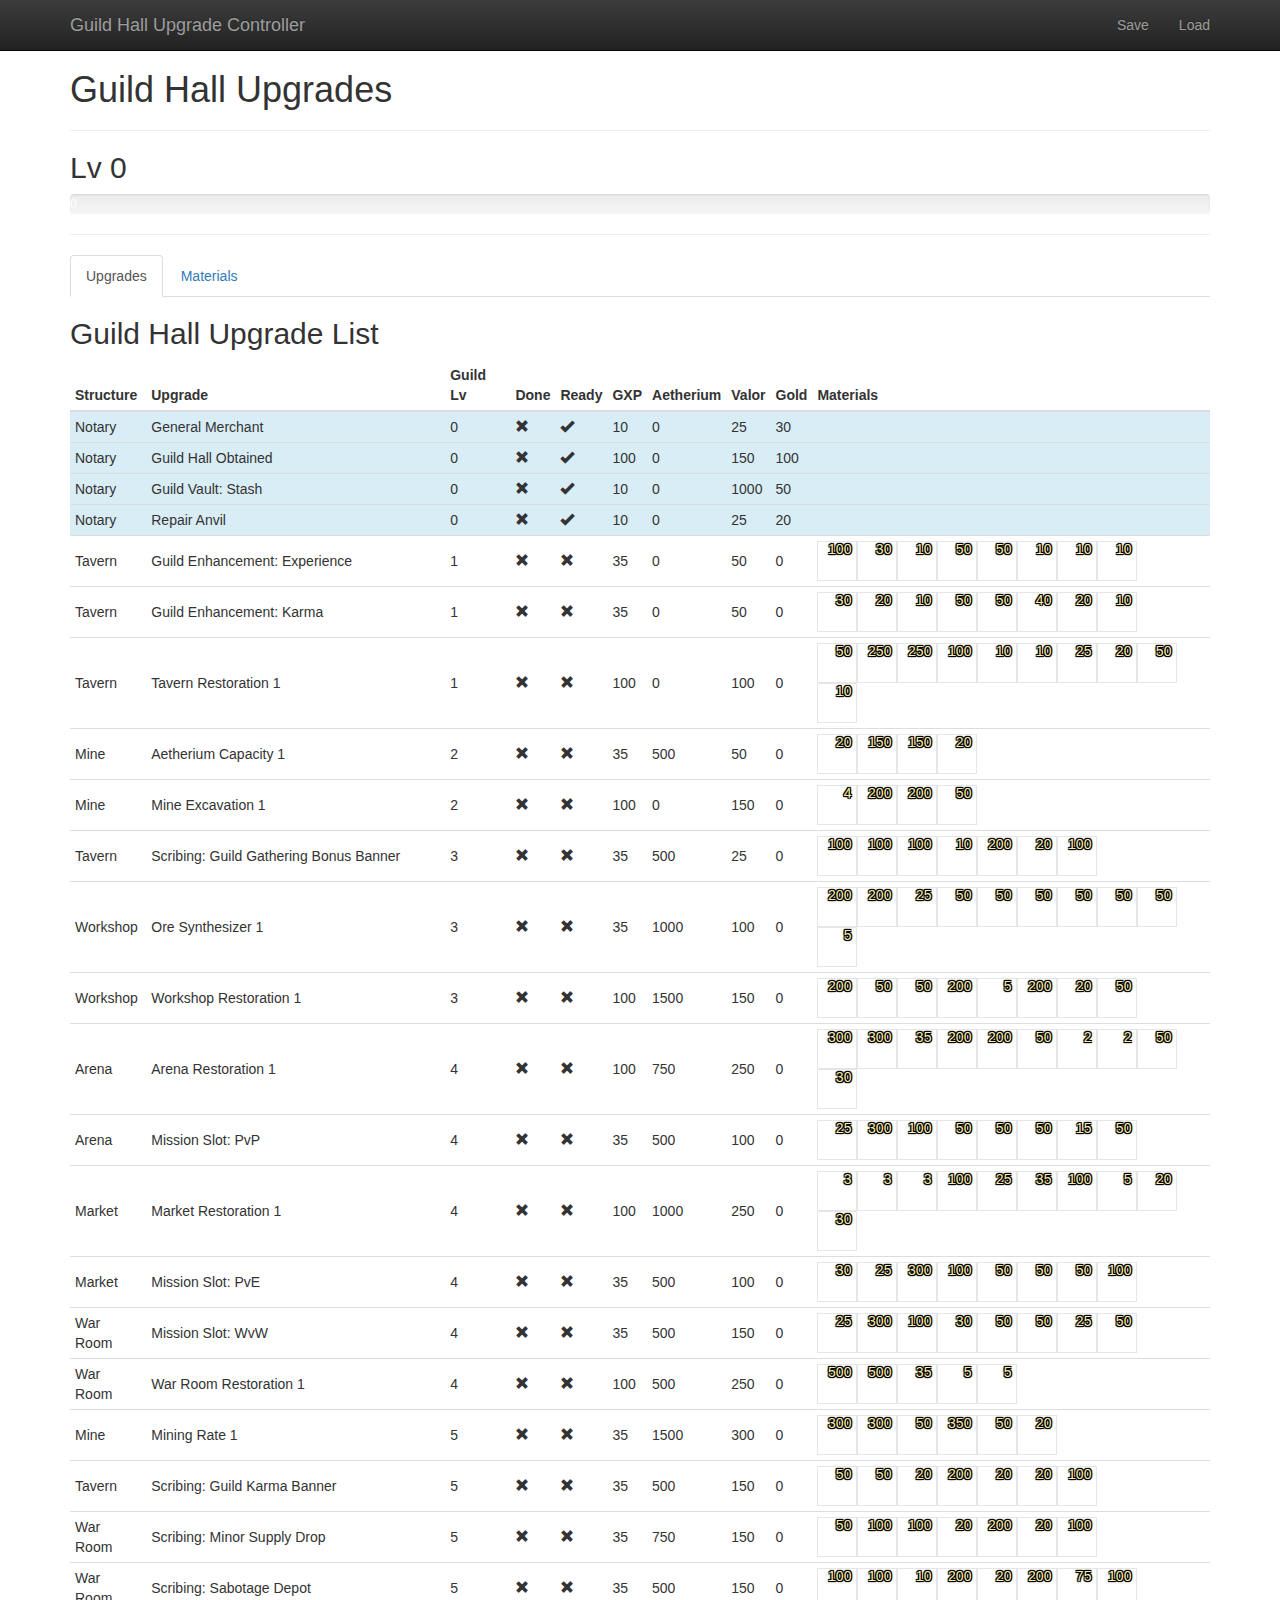
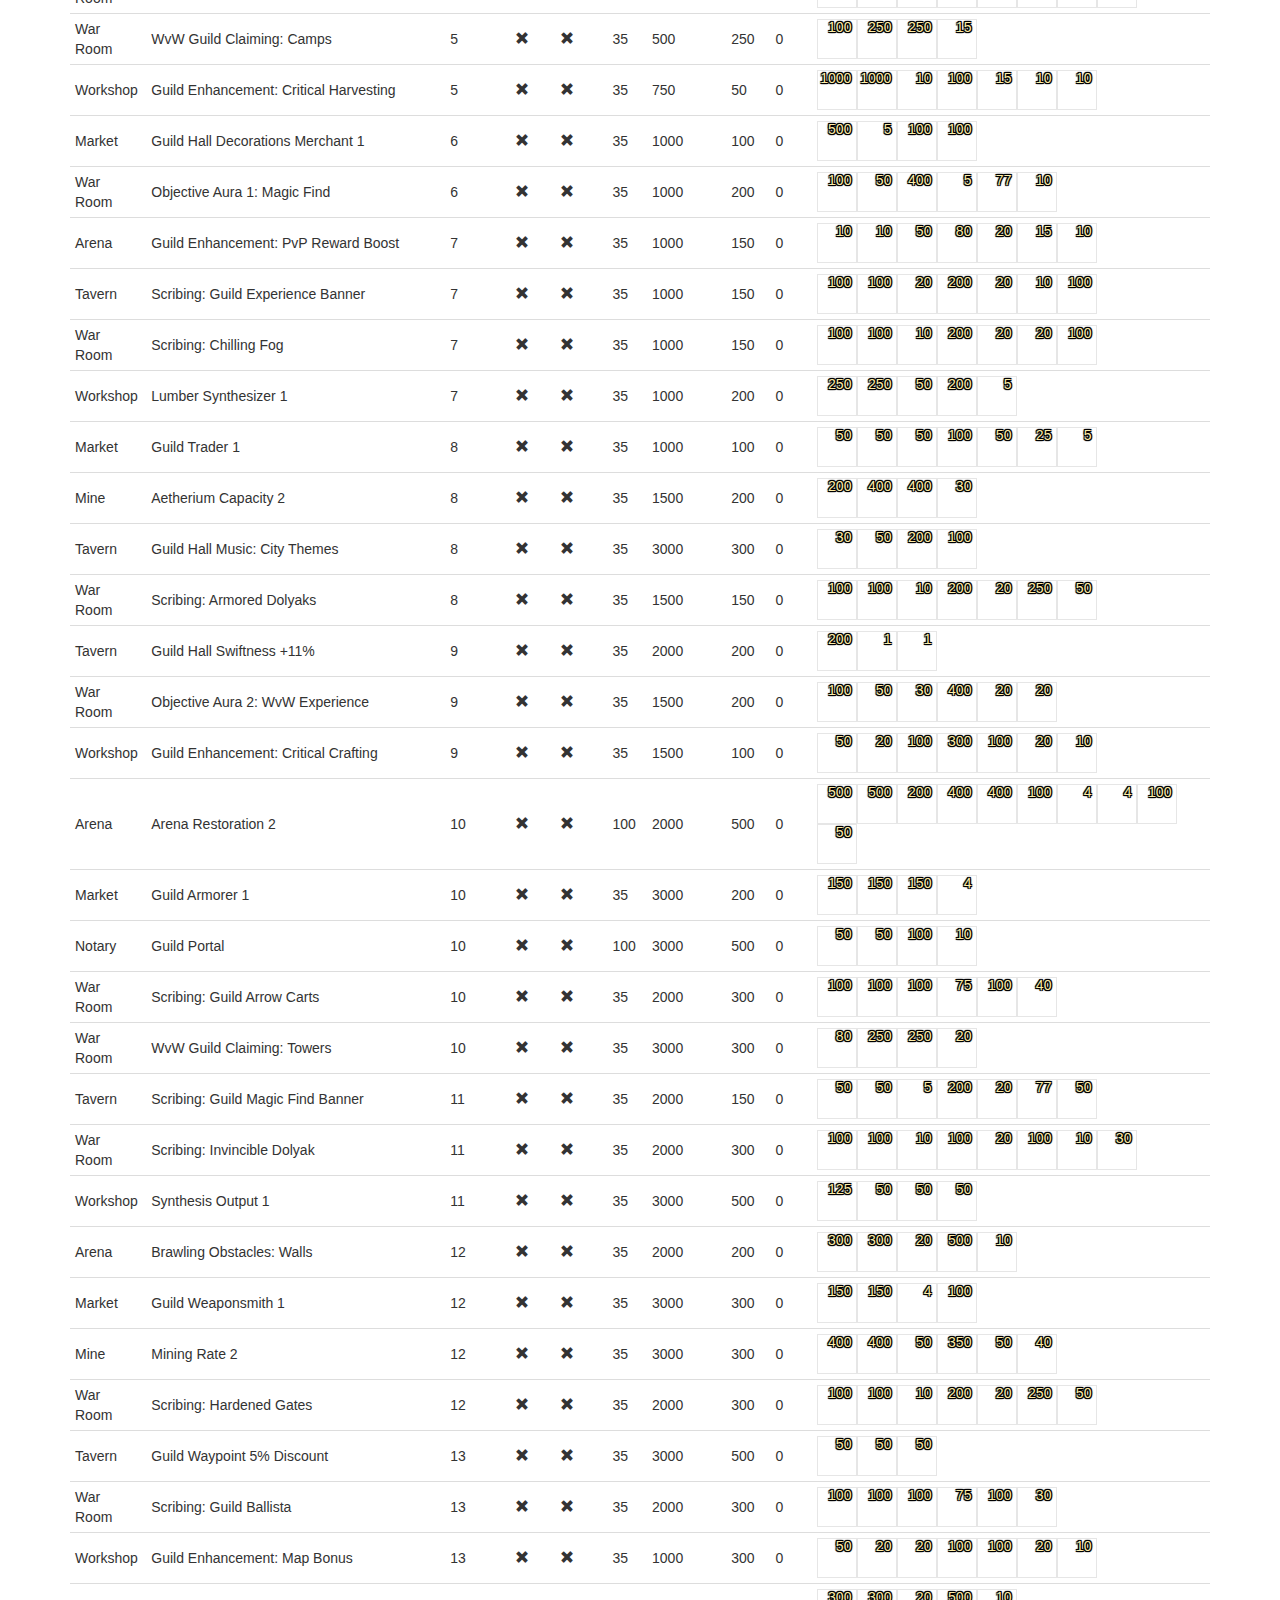
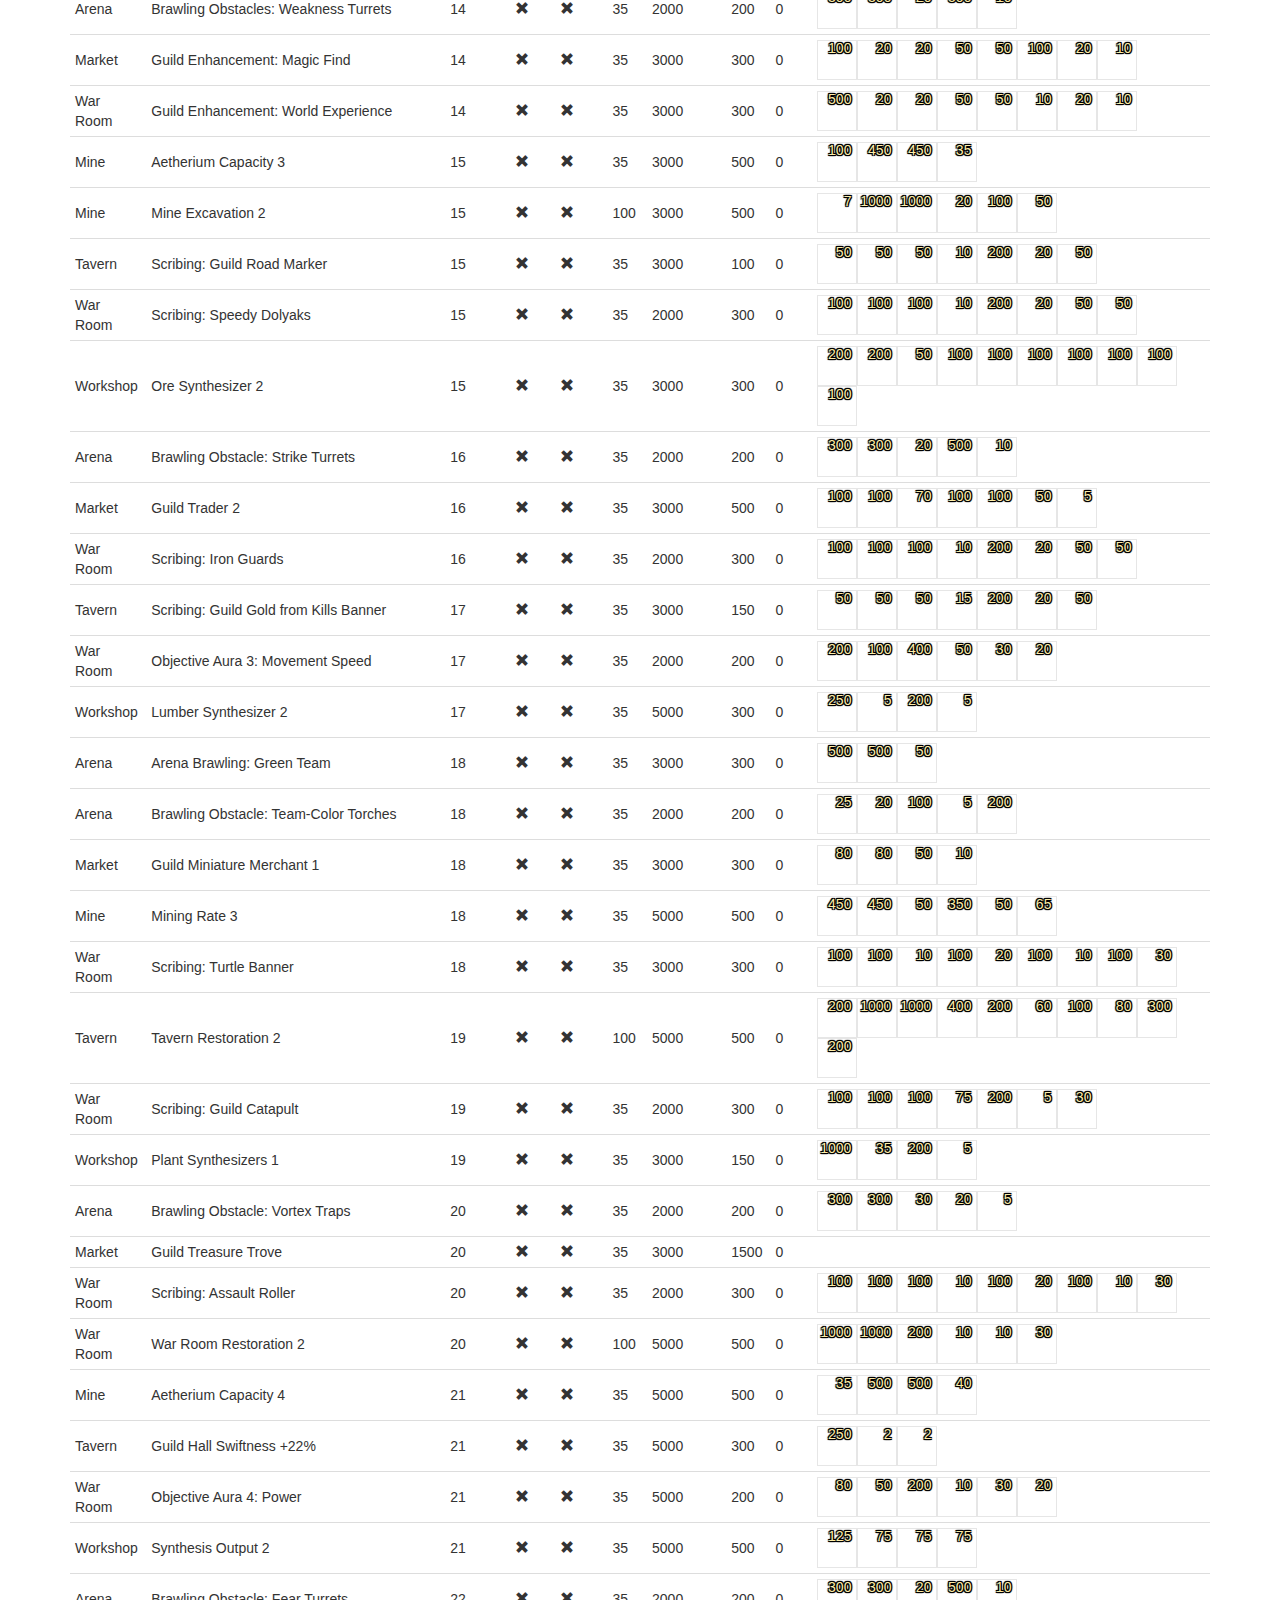
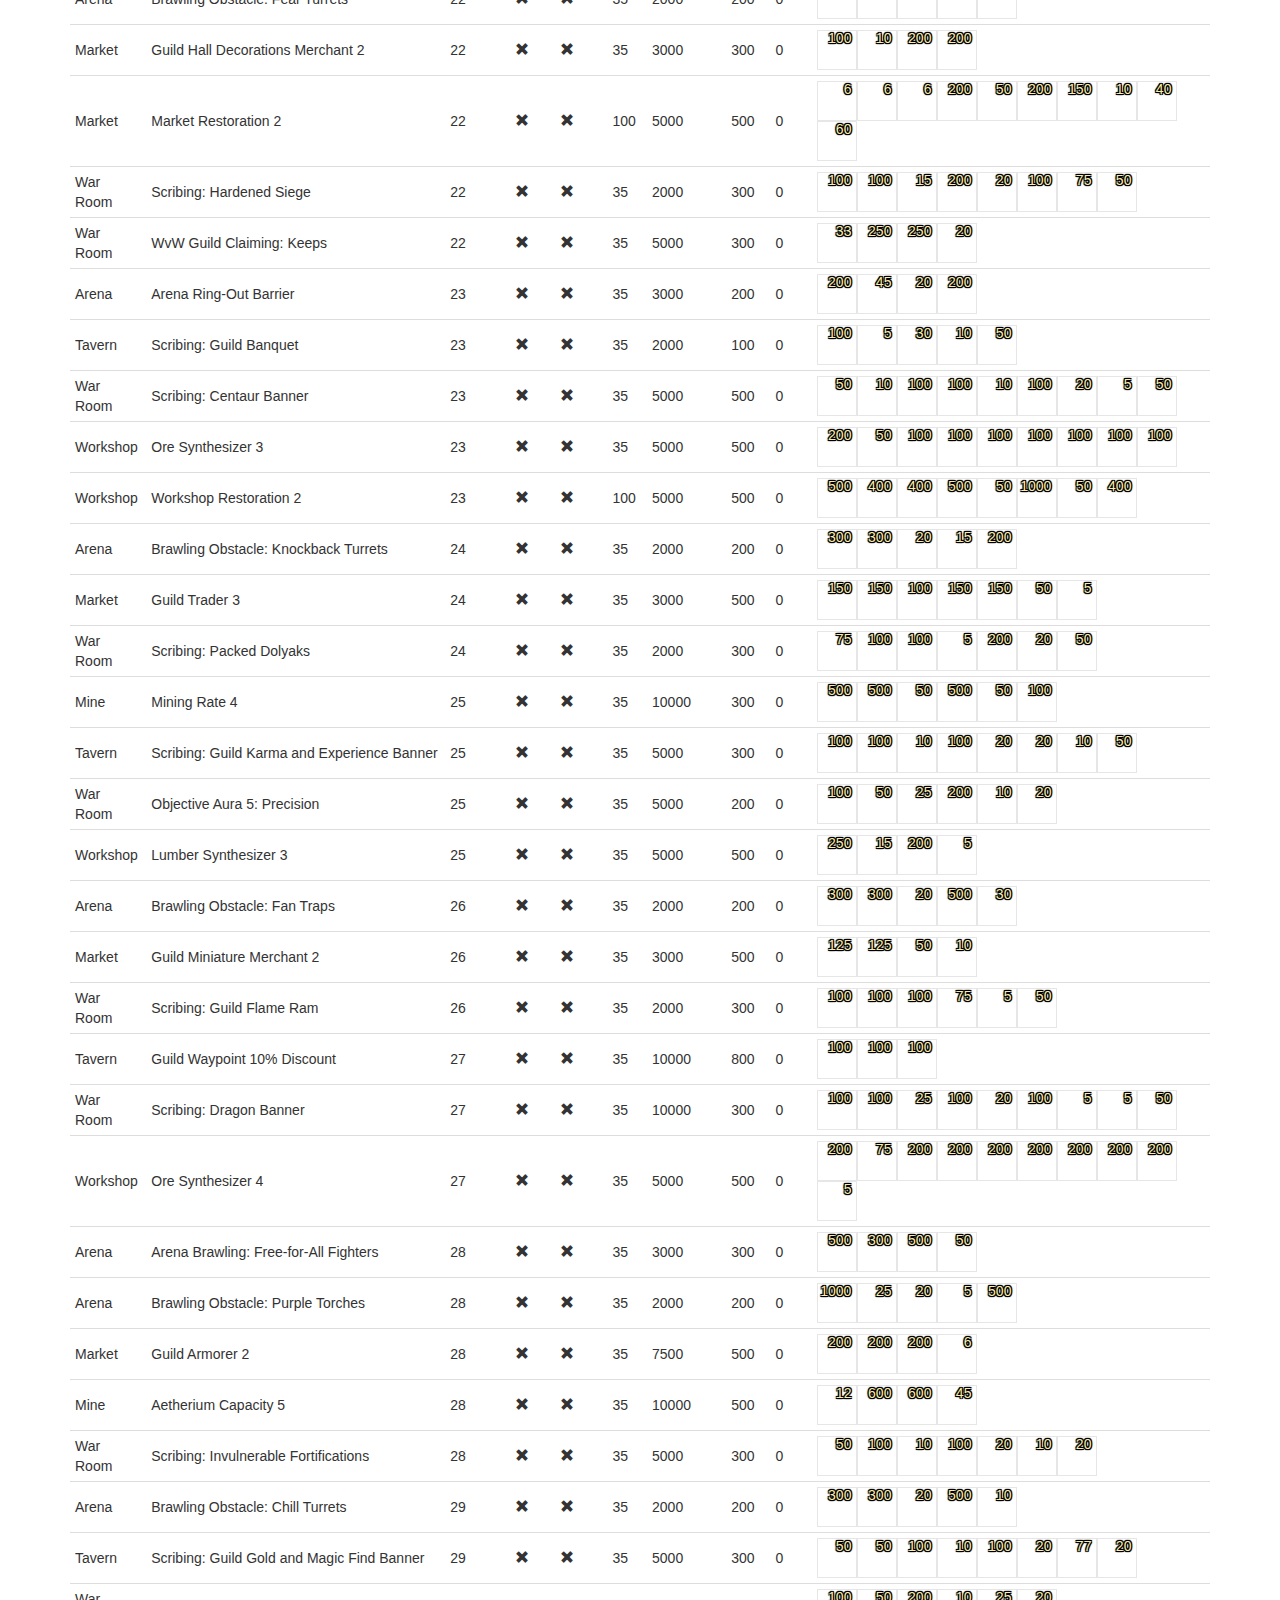
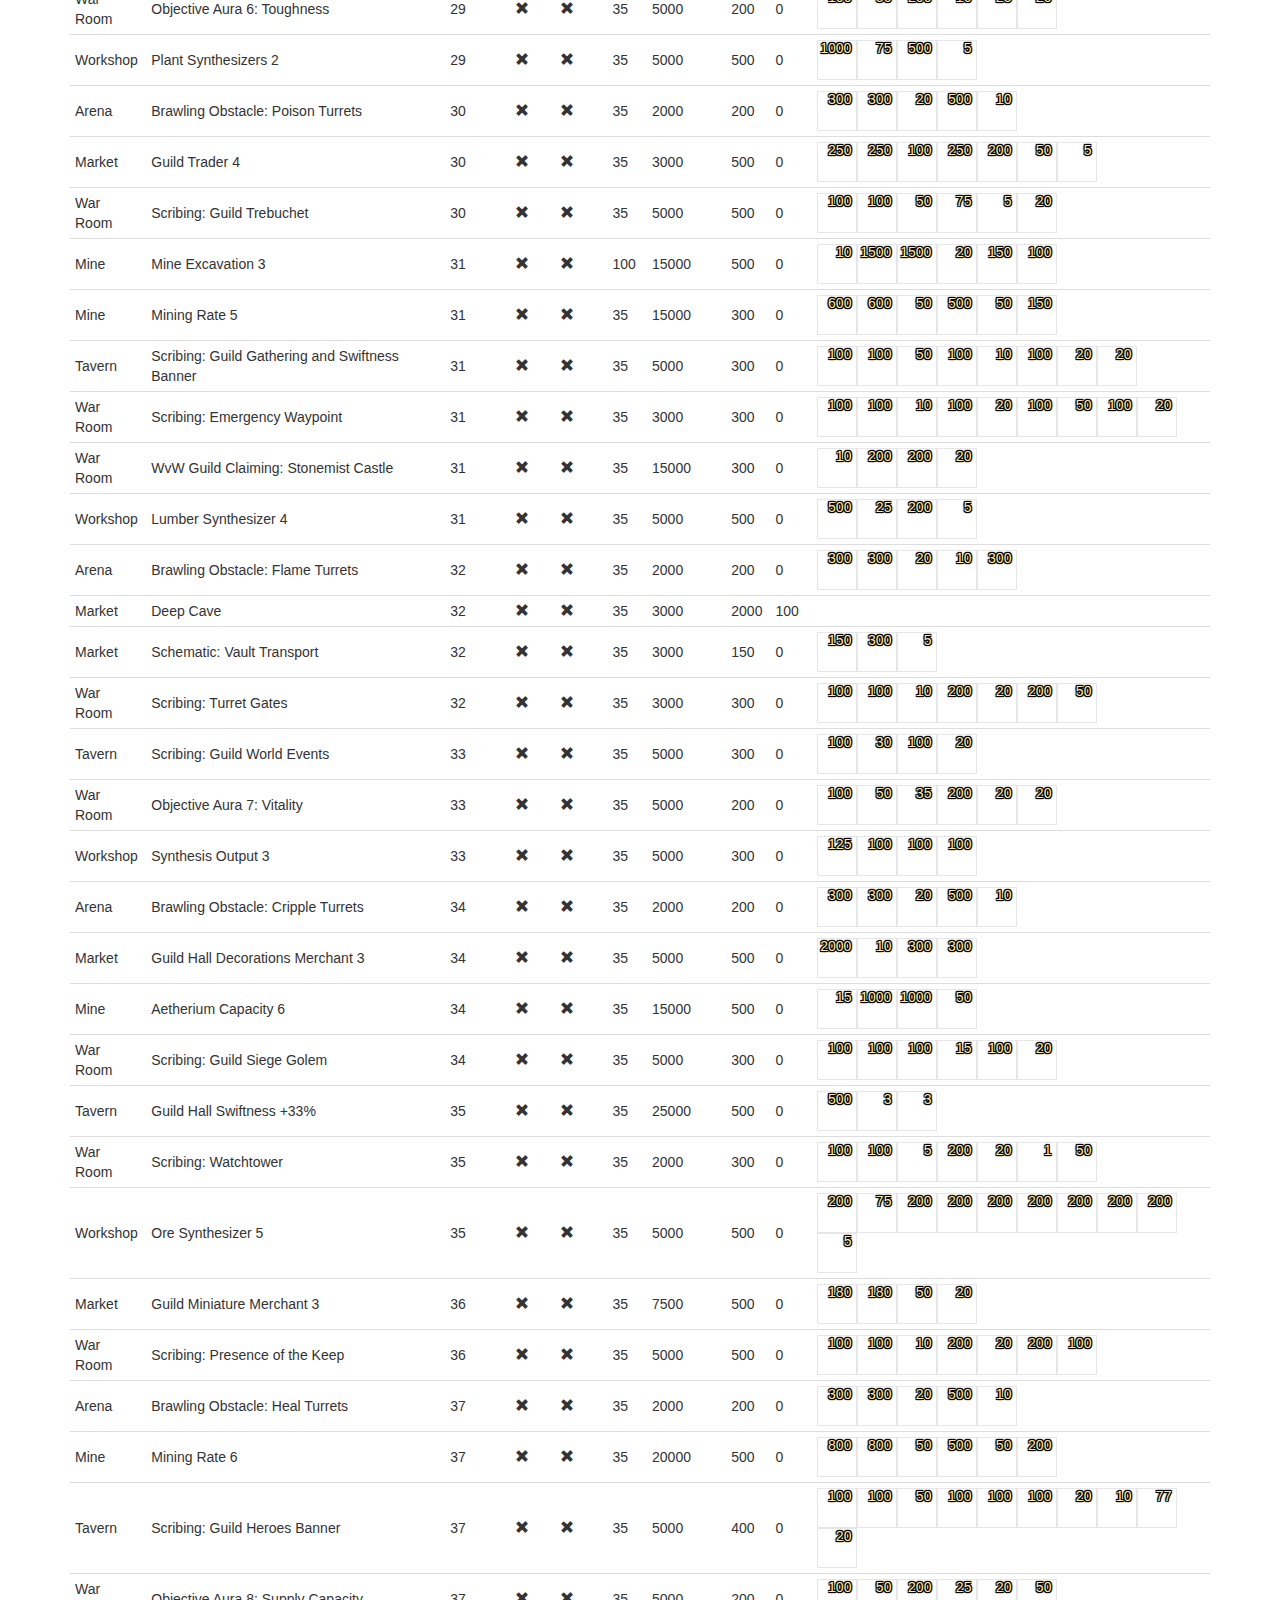
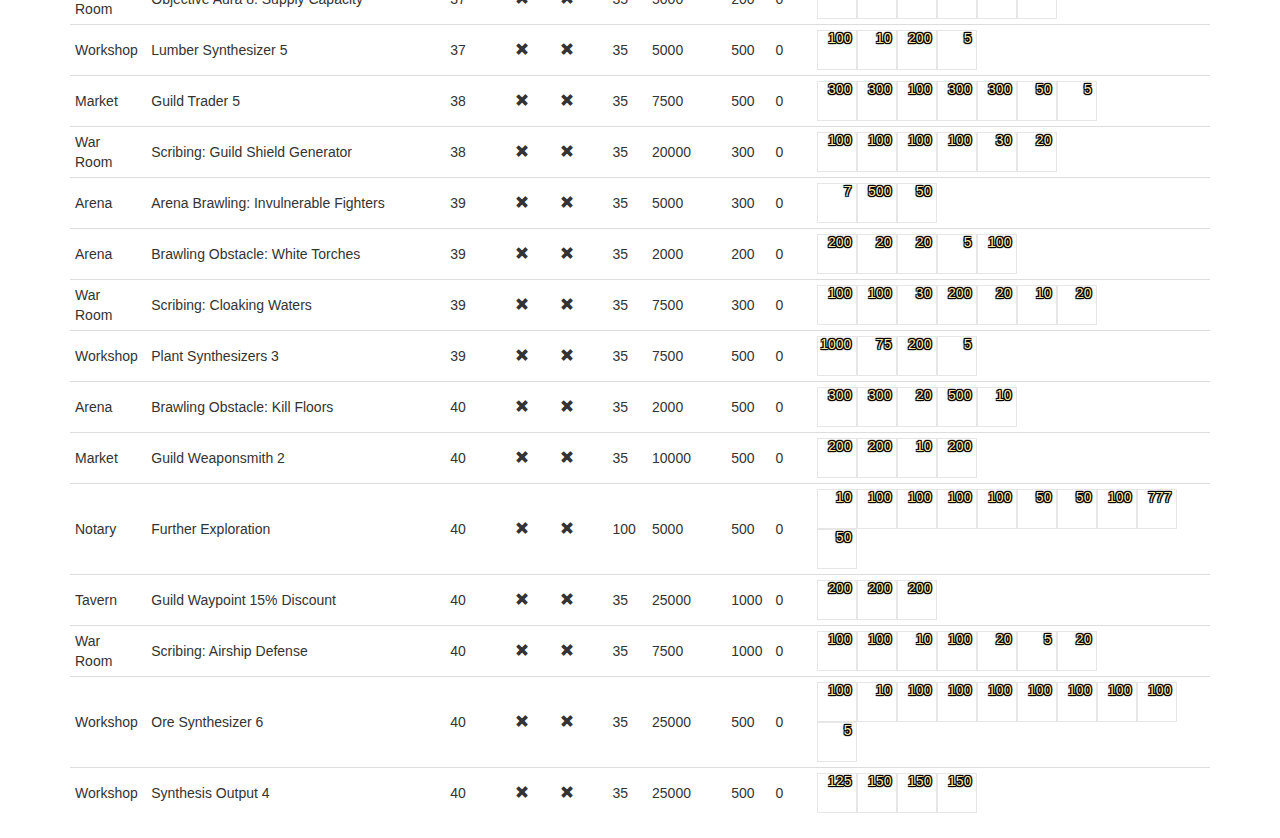
==== index.html @ c7a1a570 "Initial Commit" ====
﻿<!DOCTYPE html>
<html>
<head>
<meta http-equiv="Content-Type" content="text/html; charset=utf-8"/>
    <title>測試</title>

	<meta charset="utf-8" />
    <meta http-equiv="X-UA-Compatible" content="IE=edge">
    <meta name="viewport" content="width=device-width, initial-scale=1">

    <link rel="stylesheet" href="Content/bootstrap.css" />
    <link rel="stylesheet" href="Content/bootstrap-theme.css" />
    <link rel="stylesheet" href="Content/index.css" />

    <script src="Scripts/jquery-1.9.1.js"></script>
    <script src="Scripts/bootstrap.js"></script>
    <script src="Scripts/taffy-min.js"></script>
    <script src="Scripts/guild_db.js"></script>
    <script src="Scripts/index.js"></script>
</head>
<body>
    <nav class="navbar navbar-inverse navbar-fixed-top">
        <div class="container">
            <div class="navbar-header">
                <button type="button" class="navbar-toggle collapsed" data-toggle="collapse" data-target="#navbar" aria-expanded="false" aria-controls="navbar">
                    <span class="sr-only">Toggle navigation</span>
                    <span class="icon-bar"></span>
                    <span class="icon-bar"></span>
                    <span class="icon-bar"></span>
                </button>
                <a class="navbar-brand" href="#">Guild Hall Upgrade Controller</a>
            </div>
            <div id="navbar" class="navbar-collapse collapse">
                <ul class="nav navbar-nav navbar-right">
                    <li><a href="#" id="save_link">Save</a></li>
                    <li><a href="#" id="load_link">Load</a></li>
                </ul>
            </div>
        </div>
    </nav>

    <div class="container">

        <div>
            <h1>Guild Hall Upgrades</h1>
            <hr />
            <!-- Guild Level Bar -->
            <h2 id="guild_lv"></h2>
            <div class="progress">
                <div class="progress-bar" role="progressbar" aria-valuenow="0"
                     aria-valuemin="0" aria-valuemax="100" style="width:0%"
                     id="gxp_bar">
                </div>
            </div>
            <hr />

            <!-- tabs -->
            <ul class="nav nav-tabs">
                <li class="active"><a data-toggle="tab" href="#upgrade_list_tab">Upgrades</a></li>
                <li><a data-toggle="tab" href="#materials_tab">Materials</a></li>
            </ul>

            <div class="tab-content">
                <div id="upgrade_list_tab" class="tab-pane fade in active">
                    <!-- Guild Upgrade Filters -->
                    <!-- Guild Upgrade Table -->
                    <h2>Guild Hall Upgrade List</h2>
                    <table class="table table-hover table-condensed" id="upgrade_list">
                        <thead>
                            <tr></tr>
                        </thead>
                        <tbody></tbody>
                    </table>
                </div>
                <div id="materials_tab" class="tab-pane fade">
                    <!-- Material List -->
                    <div class="row vertical-align">
                        <div class="col-sm-4">
                            <h2>Material List</h2>
                        </div>
                        <div class="col-sm-4">
                            <button type="button" class="btn btn-primary material_option">Undone</button>
                            <button type="button" class="btn btn-default material_option">Ready</button>
                            <button type="button" class="btn btn-default material_option">Want</button>
                        </div>
                        <div class="col-sm-4">
                            <div class="input-group stylish-input-group">
                                <input type="text" class="form-control material_search" placeholder="Search">
                                <span class="input-group-addon">
                                    <span class="glyphicon glyphicon-search"></span>
                                </span>
                            </div>
                        </div>
                    </div>
                    <table class="table table-hover table-condensed" id="material_list">
                        <thead>
                            <tr></tr>
                        </thead>
                        <tbody></tbody>
                    </table>
                </div>
            </div>
        </div>

    </div>

</body>
</html>
---- Content/index.css ----
﻿body {
  padding-top: 50px;
}

.unselectable {
    -webkit-touch-callout: none;
    -webkit-user-select: none;
    -moz-user-select: none;
    -ms-user-select: none;
    user-select: none;
}

.table tbody>tr>td.vert-align{
    vertical-align: middle;
}

.img_wrapper {
    position: relative;
}

.material_img_num {
    position: absolute;
    top: -12px;
    right: 6px;
    color: #ffeeaa;
    text-shadow: -1px -1px 0 black, 1px -1px 0 black, -1px 1px 0 black, 1px 1px 0 black, 0px 0px 2px black, 0px 0px 2px black, 0px 0px 2px black, 0px 0px 2px black;
    font-size: 14px;
    cursor: default;
}

.upgrade_material_not_enough {
    opacity: 0.4;
}

.stylish-input-group .input-group-addon{
    background: white !important; 
}
.stylish-input-group .form-control{
	border-right:0; 
	box-shadow:0 0 0; 
	border-color:#ccc;
}
.stylish-input-group button{
    border:0;
    background:transparent;
}

.vertical-align {
    display: flex;
    align-items: center;
}
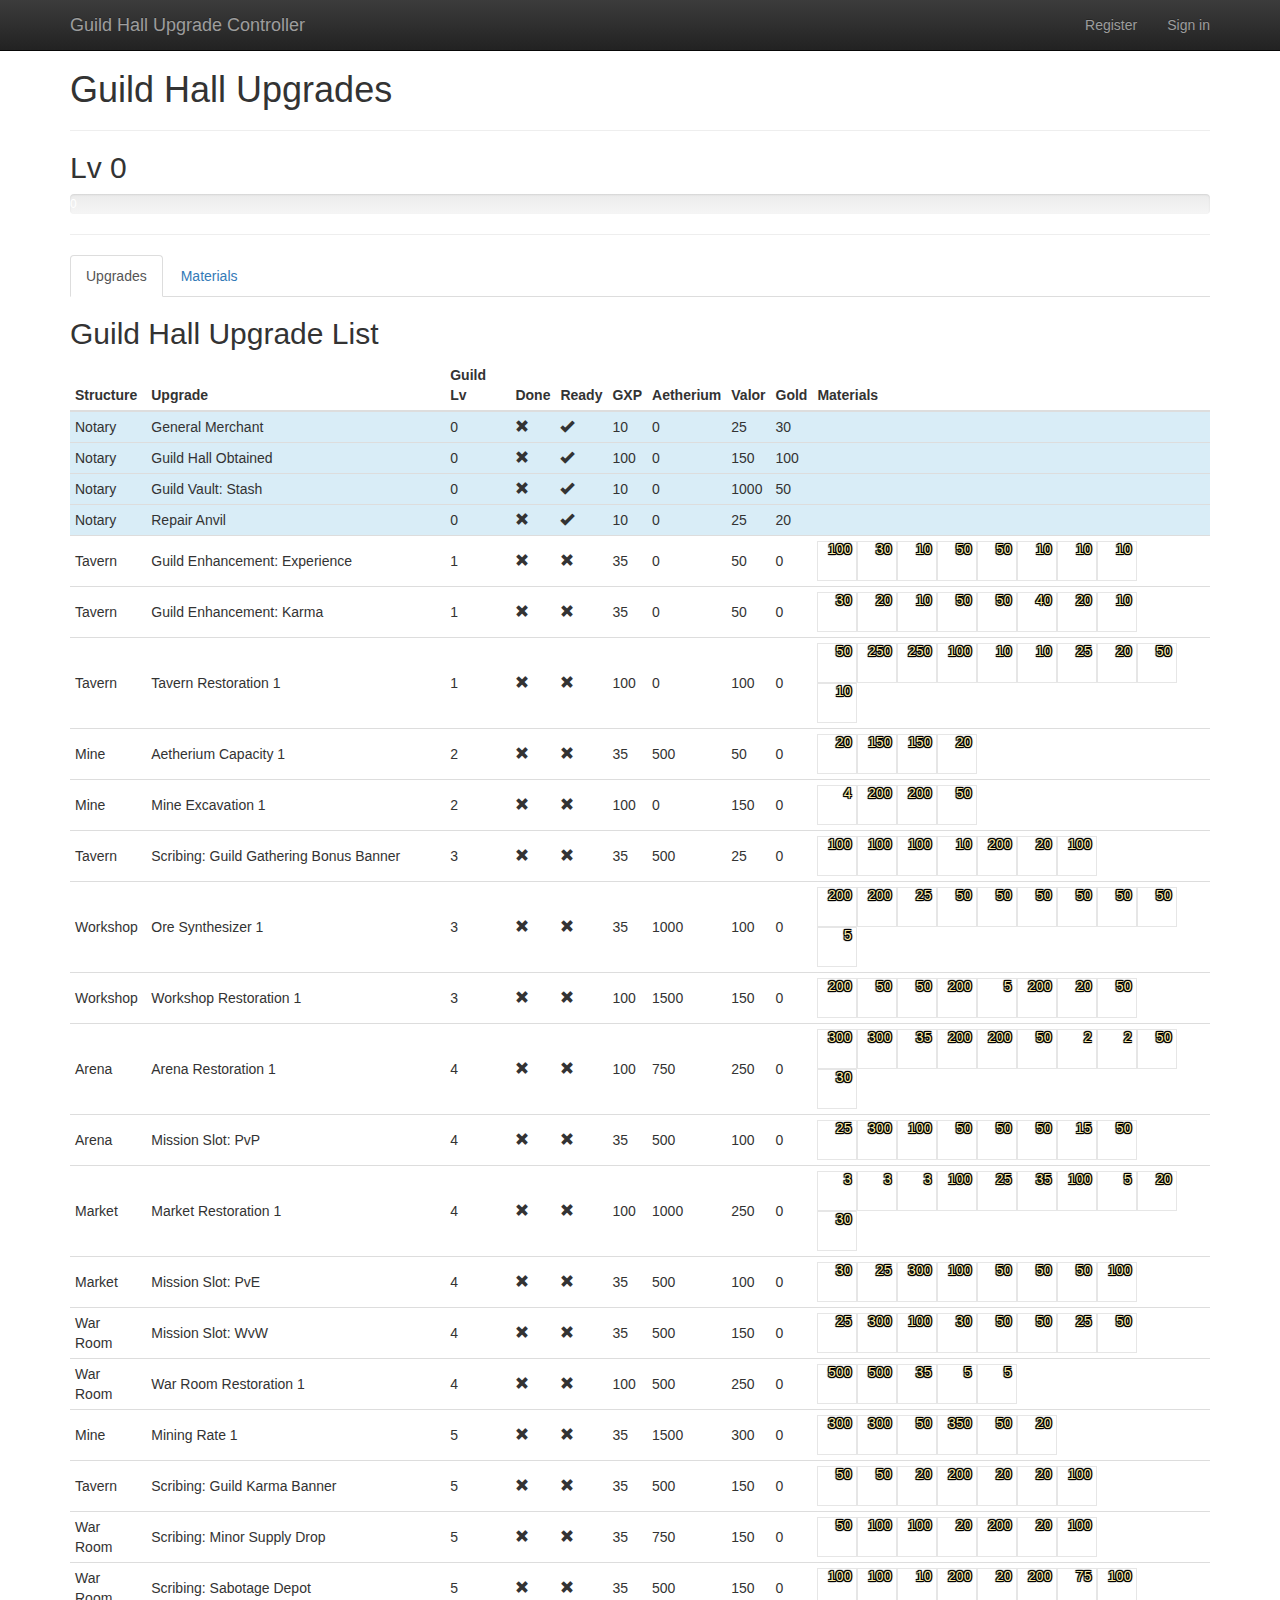
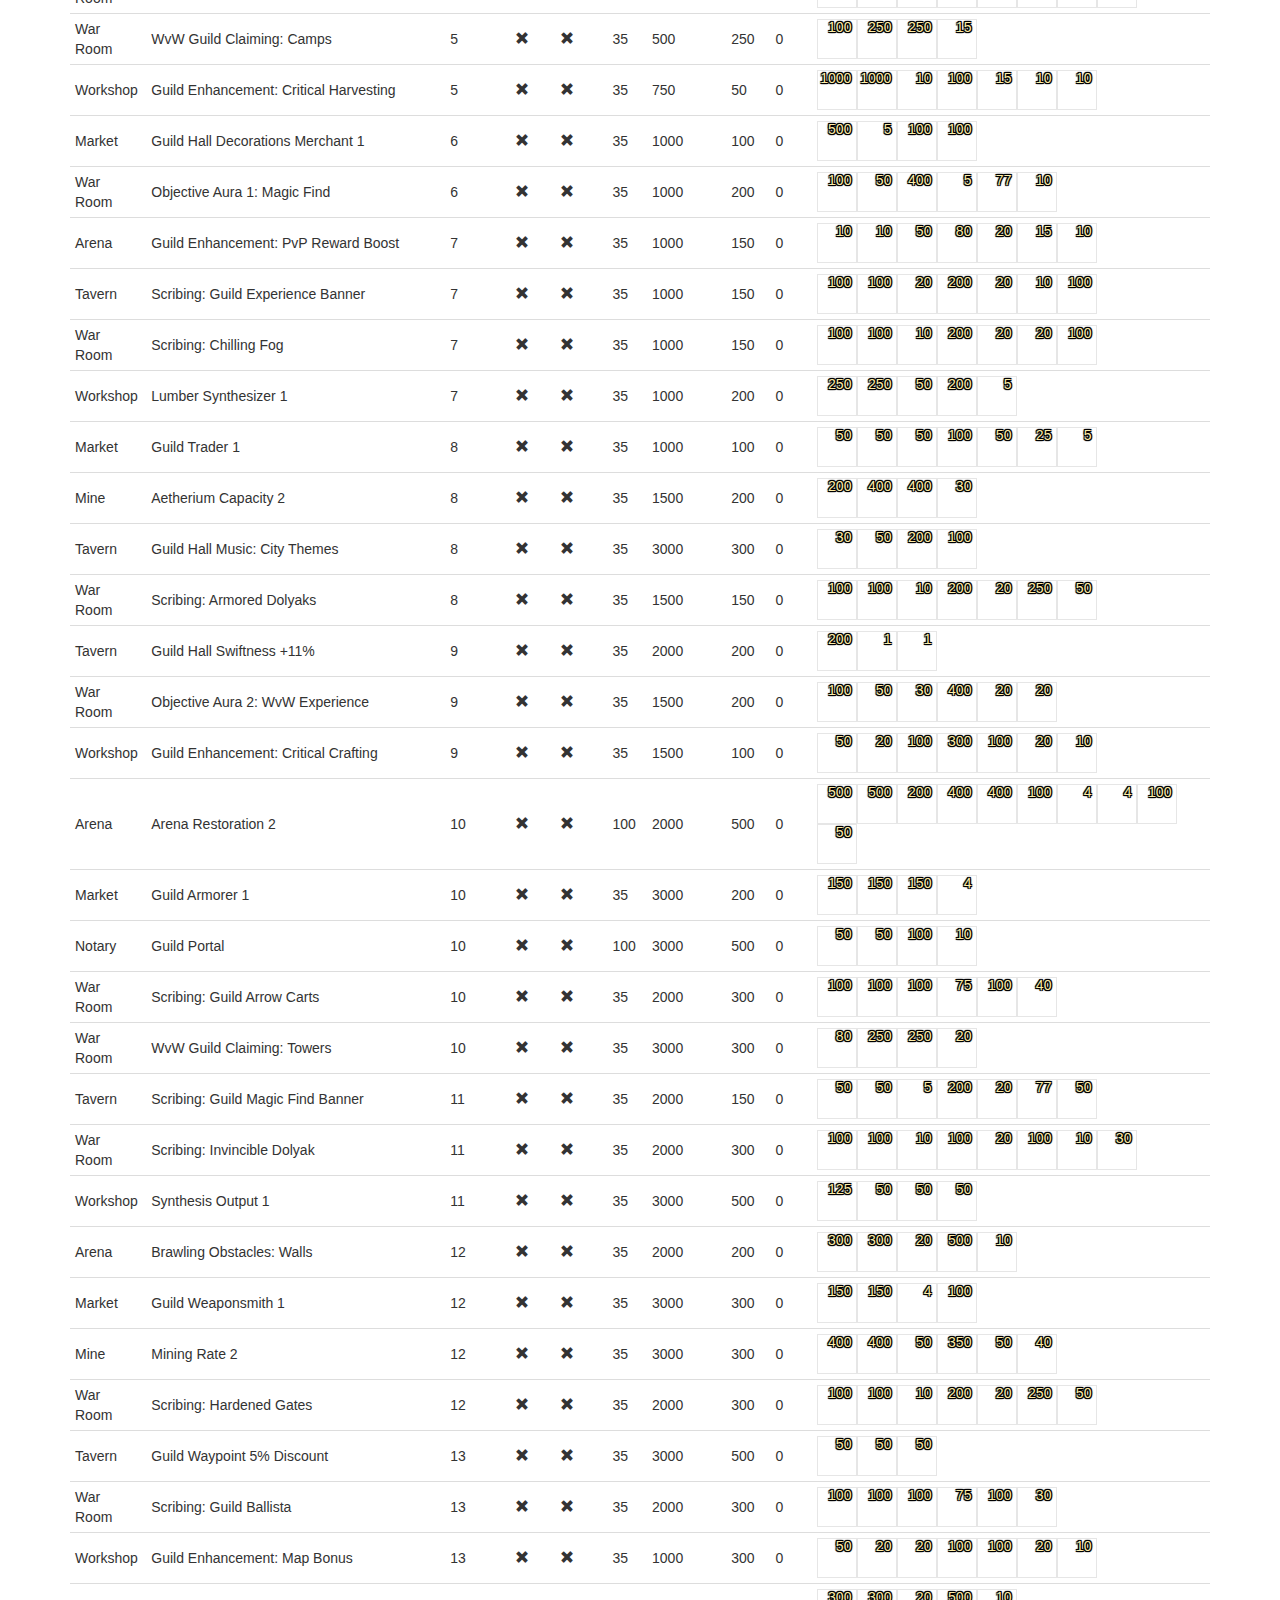
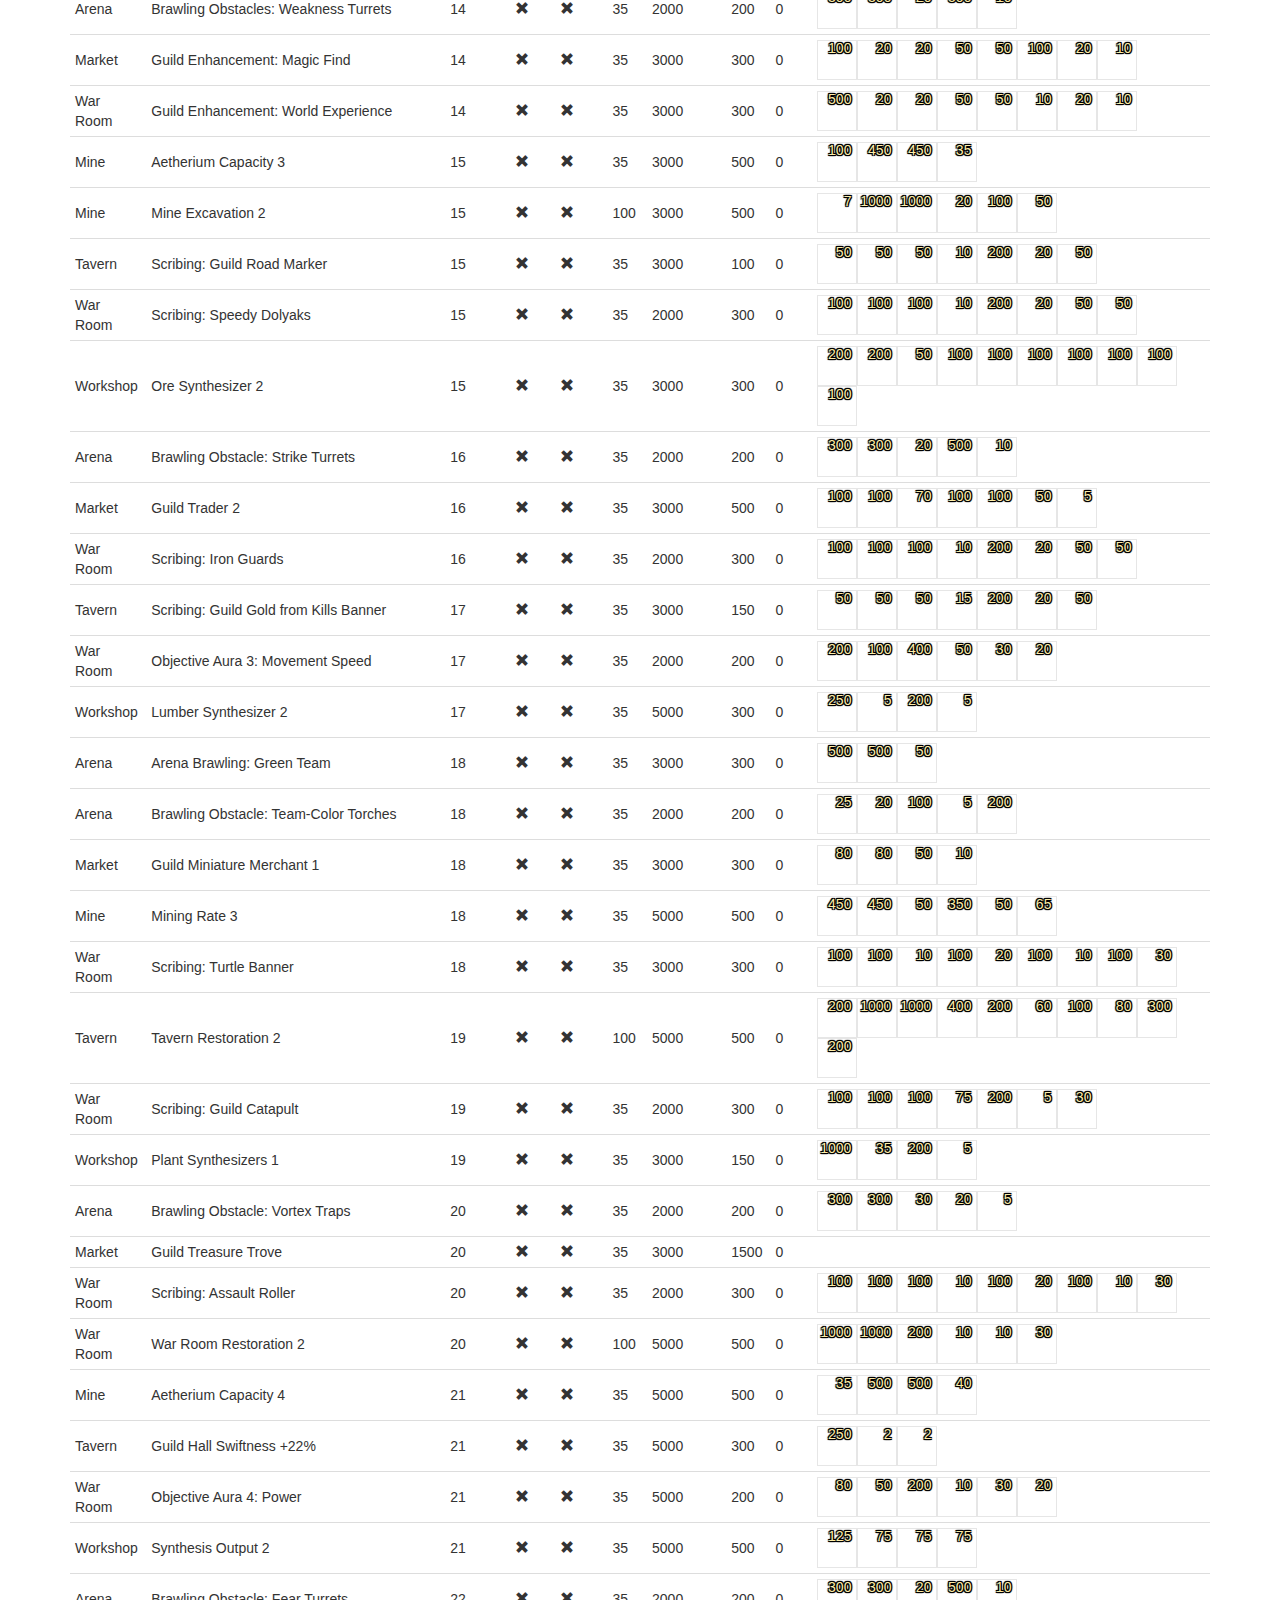
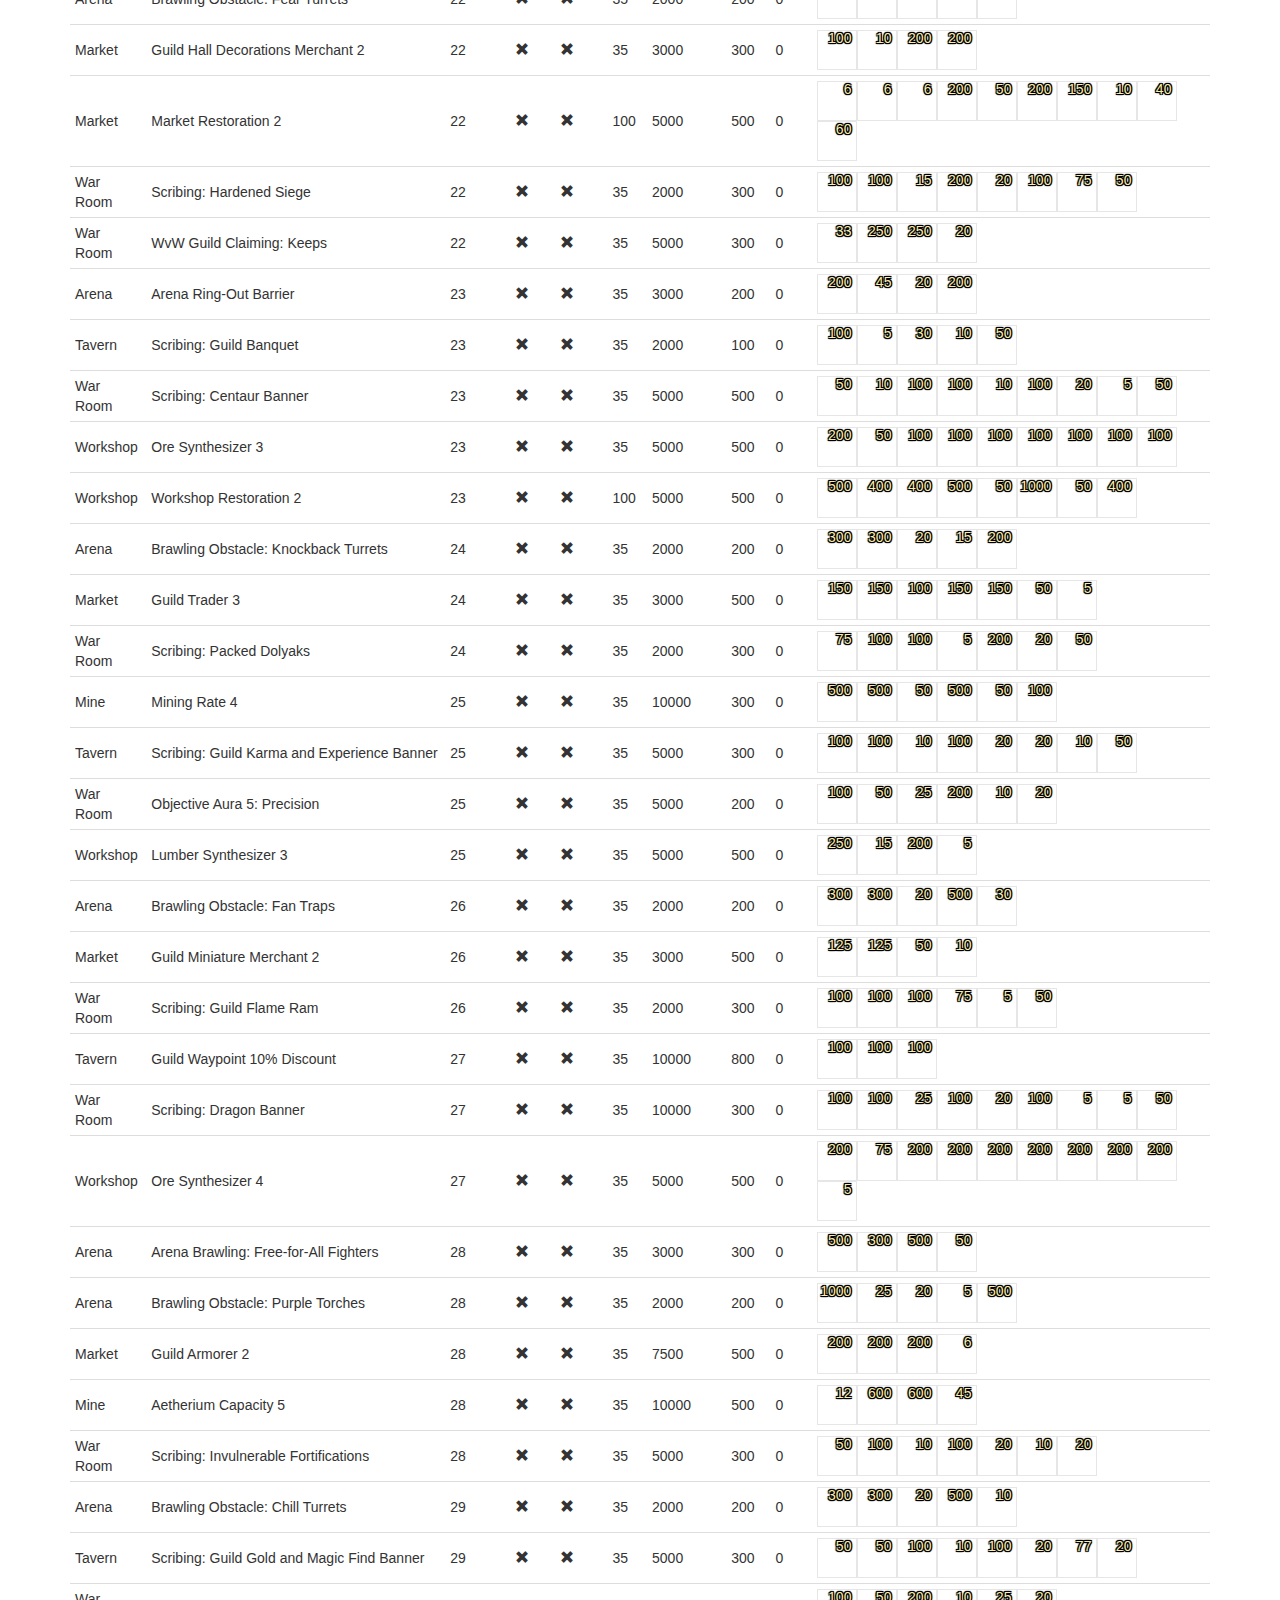
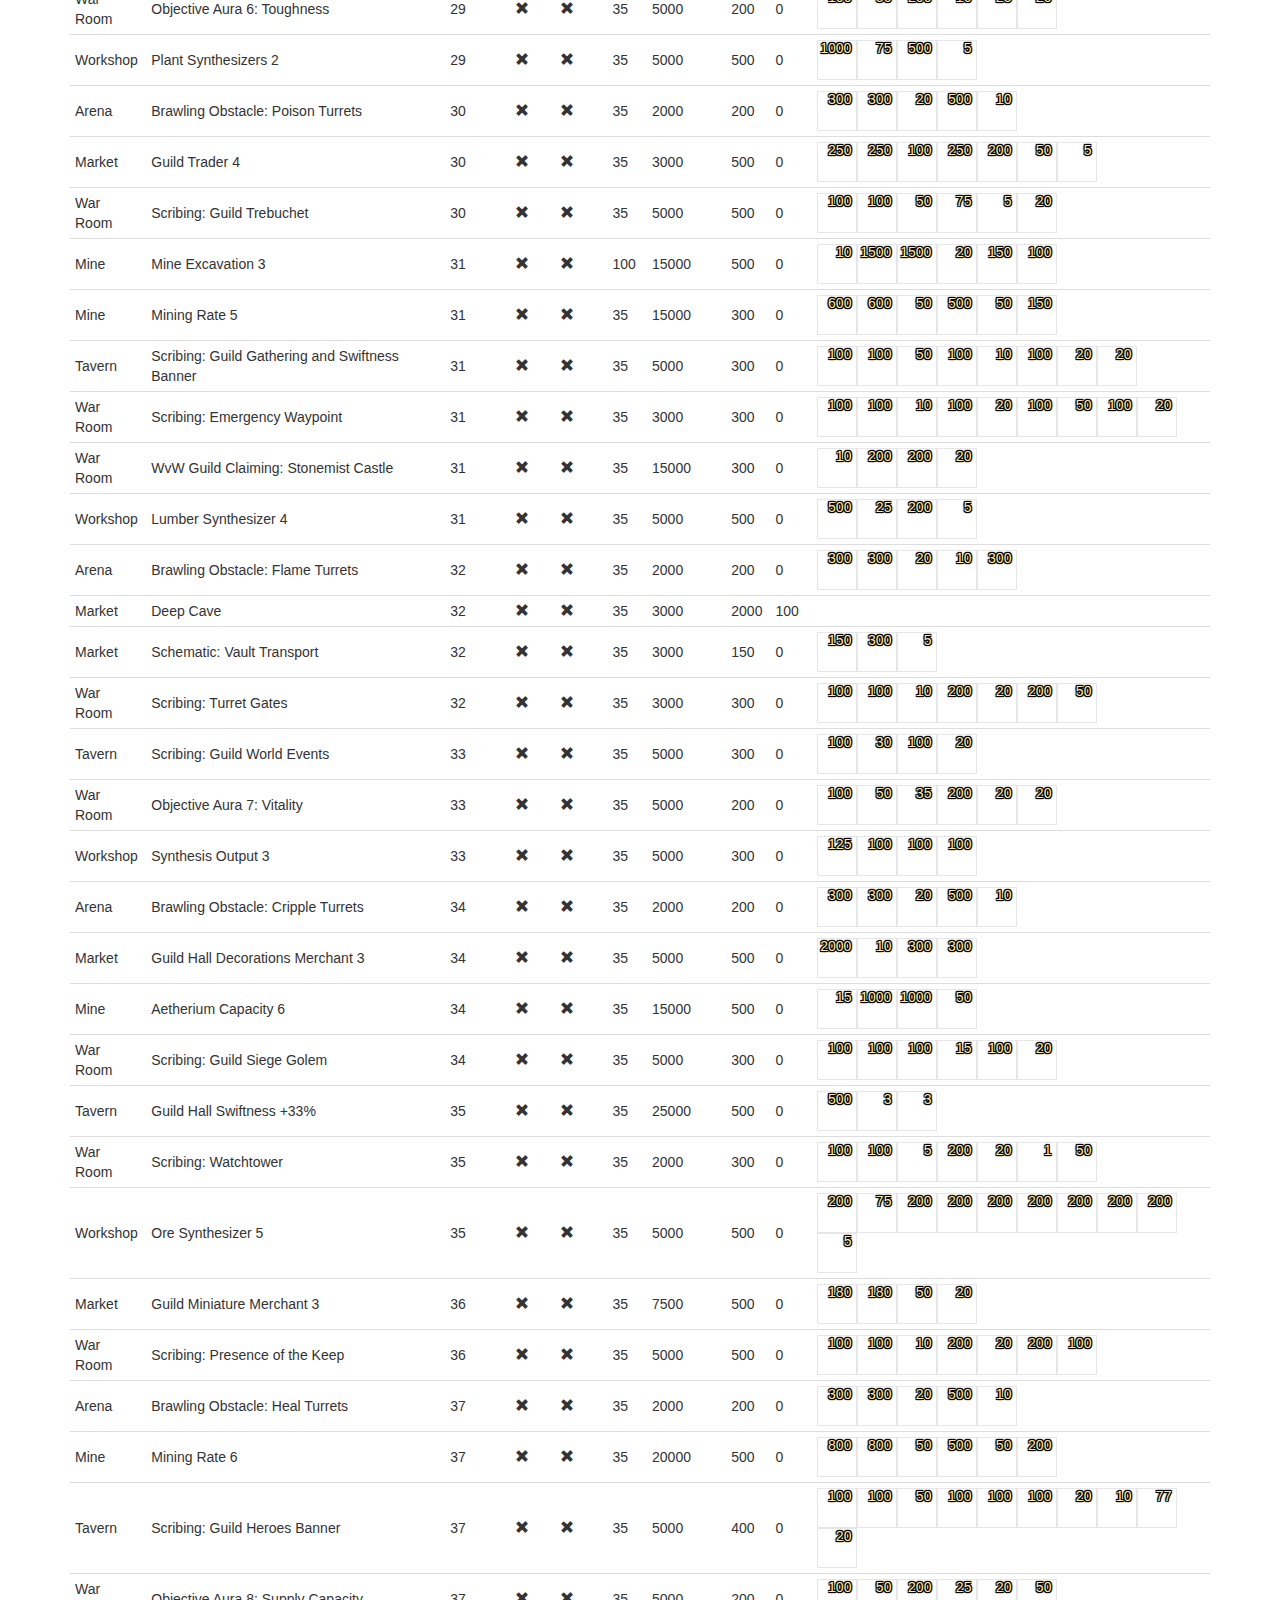
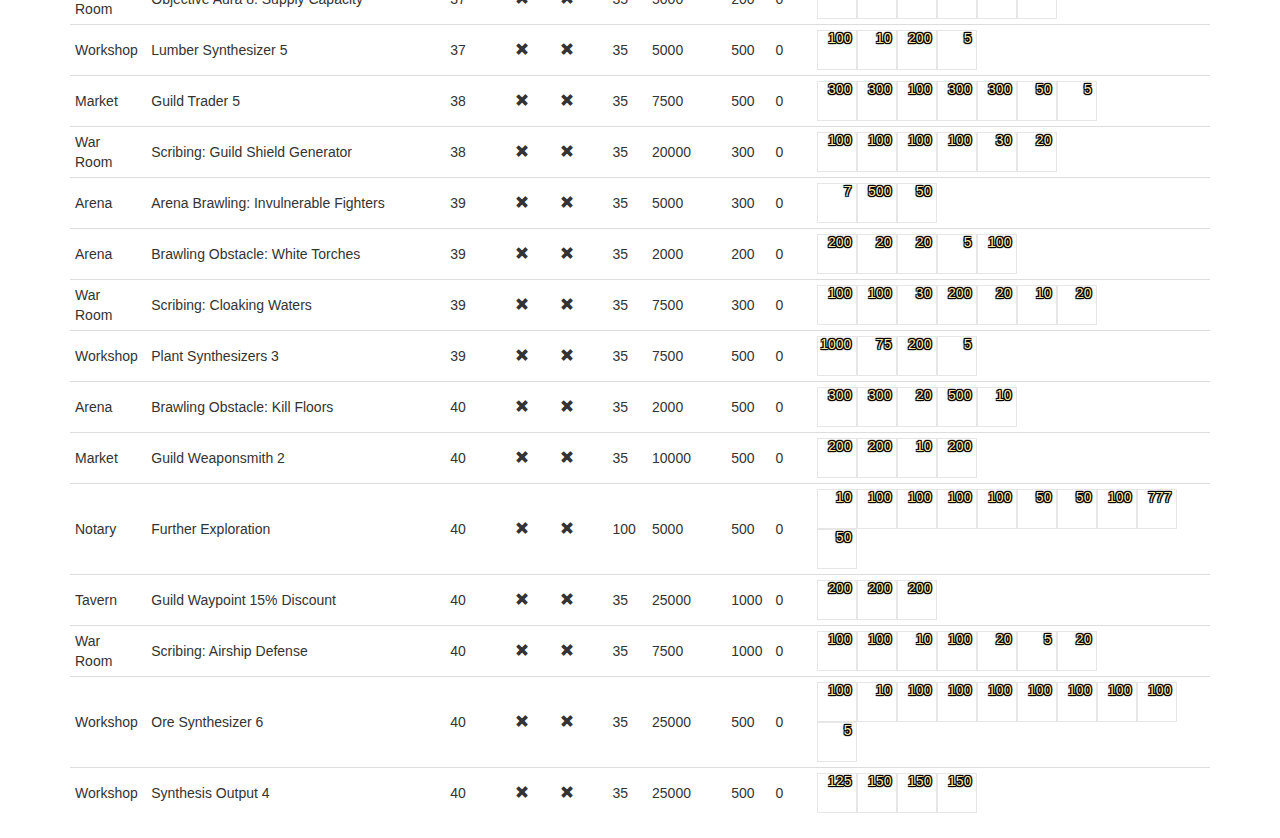
==== commit fb48c231: "update account support" ====
--- a/index.html
+++ b/index.html
@@ -2,7 +2,7 @@
 <html>
 <head>
 <meta http-equiv="Content-Type" content="text/html; charset=utf-8"/>
-    <title>測試</title>
+    <title>Guild Hall Upgrade Controller</title>
 
 	<meta charset="utf-8" />
     <meta http-equiv="X-UA-Compatible" content="IE=edge">
@@ -15,6 +15,7 @@
     <script src="Scripts/jquery-1.9.1.js"></script>
     <script src="Scripts/bootstrap.js"></script>
     <script src="Scripts/taffy-min.js"></script>
+    <script src="Scripts/js.cookie.js"></script>
     <script src="Scripts/guild_db.js"></script>
     <script src="Scripts/index.js"></script>
 </head>
@@ -32,8 +33,11 @@
             </div>
             <div id="navbar" class="navbar-collapse collapse">
                 <ul class="nav navbar-nav navbar-right">
-                    <li><a href="#" id="save_link">Save</a></li>
-                    <li><a href="#" id="load_link">Load</a></li>
+                    <li id="nav_signup"><a href="#signup" data-toggle="modal" data-target="#signup_modal">Register</a></li>
+                    <li id="nav_signin"><a href="#login" data-toggle="modal" data-target="#login_modal">Sign in</a></li>
+                    <li id="nav_save"><a href="#save" data-toggle="modal" data-target="#save_modal">Save</a></li>
+                    <li id="nav_load"><a href="#load" data-toggle="modal" data-target="#load_modal">Load</a></li>
+                    <li id="nav_logout"><a href="#logout" data-toggle="modal" data-target="#logout_modal">Logout</a></li>
                 </ul>
             </div>
         </div>
@@ -104,5 +108,98 @@
 
     </div>
 
+    <!-- Sign up Modal -->
+    <div class="modal fade bs-modal-sm" id="signup_modal" tabindex="-1" role="dialog" aria-labelledby="mySmallModalLabel" aria-hidden="true">
+        <div class="modal-dialog">
+            <div class="modal-content">
+                <form action="javascript:register_btn_pressed();">
+                    <div class="modal-header">
+                        <button type="button" class="close" data-dismiss="modal" aria-label="Close"><span aria-hidden="true">&times;</span></button>
+                        <h4 class="modal-title">Sign up</h4>
+                    </div>
+
+                    <div class="modal-body">
+                        <label for="signup_username" class="sr-only">Username</label>
+                        <input type="text" id="signup_username" class="form-control" placeholder="Username" required="" autofocus="">
+                        <label for="signup_password" class="sr-only">Password</label>
+                        <input type="password" id="signup_password" class="form-control" placeholder="Password" required="">
+                        <div id="signup_status"></div>
+                    </div>
+
+                    <div class="modal-footer">
+                        <button type="button" class="btn btn-default" data-dismiss="modal">Cancel</button>
+                        <button type="submit" class="btn btn-primary" id="register_btn">Register</button>
+                    </div>
+                </form>
+            </div>
+        </div>    
+    </div>
+
+    <!-- Login Modal -->
+    <div class="modal fade" id="login_modal" tabindex="-1" role="dialog" aria-labelledby="mySmallModalLabel" aria-hidden="true">
+        <div class="modal-dialog">
+            <div class="modal-content">
+                <form action="javascript:login_btn_pressed();">
+                    <div class="modal-header">
+                        <button type="button" class="close" data-dismiss="modal" aria-label="Close"><span aria-hidden="true">&times;</span></button>
+                        <h4 class="modal-title">Log in</h4>
+                    </div>
+
+                    <div class="modal-body">
+                        <label for="login_username" class="sr-only">Username</label>
+                        <input type="text" id="login_username" class="form-control" placeholder="Username" required="" autofocus="">
+                        <label for="login_password" class="sr-only">Password</label>
+                        <input type="password" id="login_password" class="form-control" placeholder="Password" required="">
+                        <div id="login_status"></div>
+                    </div>
+
+                    <div class="modal-footer">
+                        <button type="button" class="btn btn-default" data-dismiss="modal">Cancel</button>
+                        <button type="submit" class="btn btn-primary" id="login_btn">Log in</button>
+                    </div>
+                </form>
+            </div>
+        </div>
+    </div>
+
+    <!-- Save Modal -->
+    <div class="modal fade" id="save_modal" tabindex="-1" role="dialog" aria-labelledby="mySmallModalLabel" aria-hidden="true">
+        <div class="modal-dialog">
+            <div class="modal-content">
+                <div class="modal-header">
+                    <h4 class="modal-title">Saving...</h4>
+                </div>
+                <div class="modal-body">
+                    <div id="save_status"></div>
+                </div>
+            </div>
+        </div>
+    </div>
+
+    <!-- Load Modal -->
+    <div class="modal fade" id="load_modal" tabindex="-1" role="dialog" aria-labelledby="mySmallModalLabel" aria-hidden="true">
+        <div class="modal-dialog">
+            <div class="modal-content">
+                <div class="modal-header">
+                    <h4 class="modal-title">Loading...</h4>
+                </div>
+                <div class="modal-body">
+                    <div id="load_status"></div>
+                </div>
+            </div>
+        </div>
+    </div>
+
+    <!-- Logout Modal -->
+    <div class="modal fade" id="logout_modal" tabindex="-1" role="dialog" aria-labelledby="mySmallModalLabel" aria-hidden="true">
+        <div class="modal-dialog">
+            <div class="modal-content">
+                <div class="modal-header">
+                    <h4 class="modal-title">Logging out...</h4>
+                </div>
+            </div>
+        </div>
+    </div>
+
 </body>
 </html>
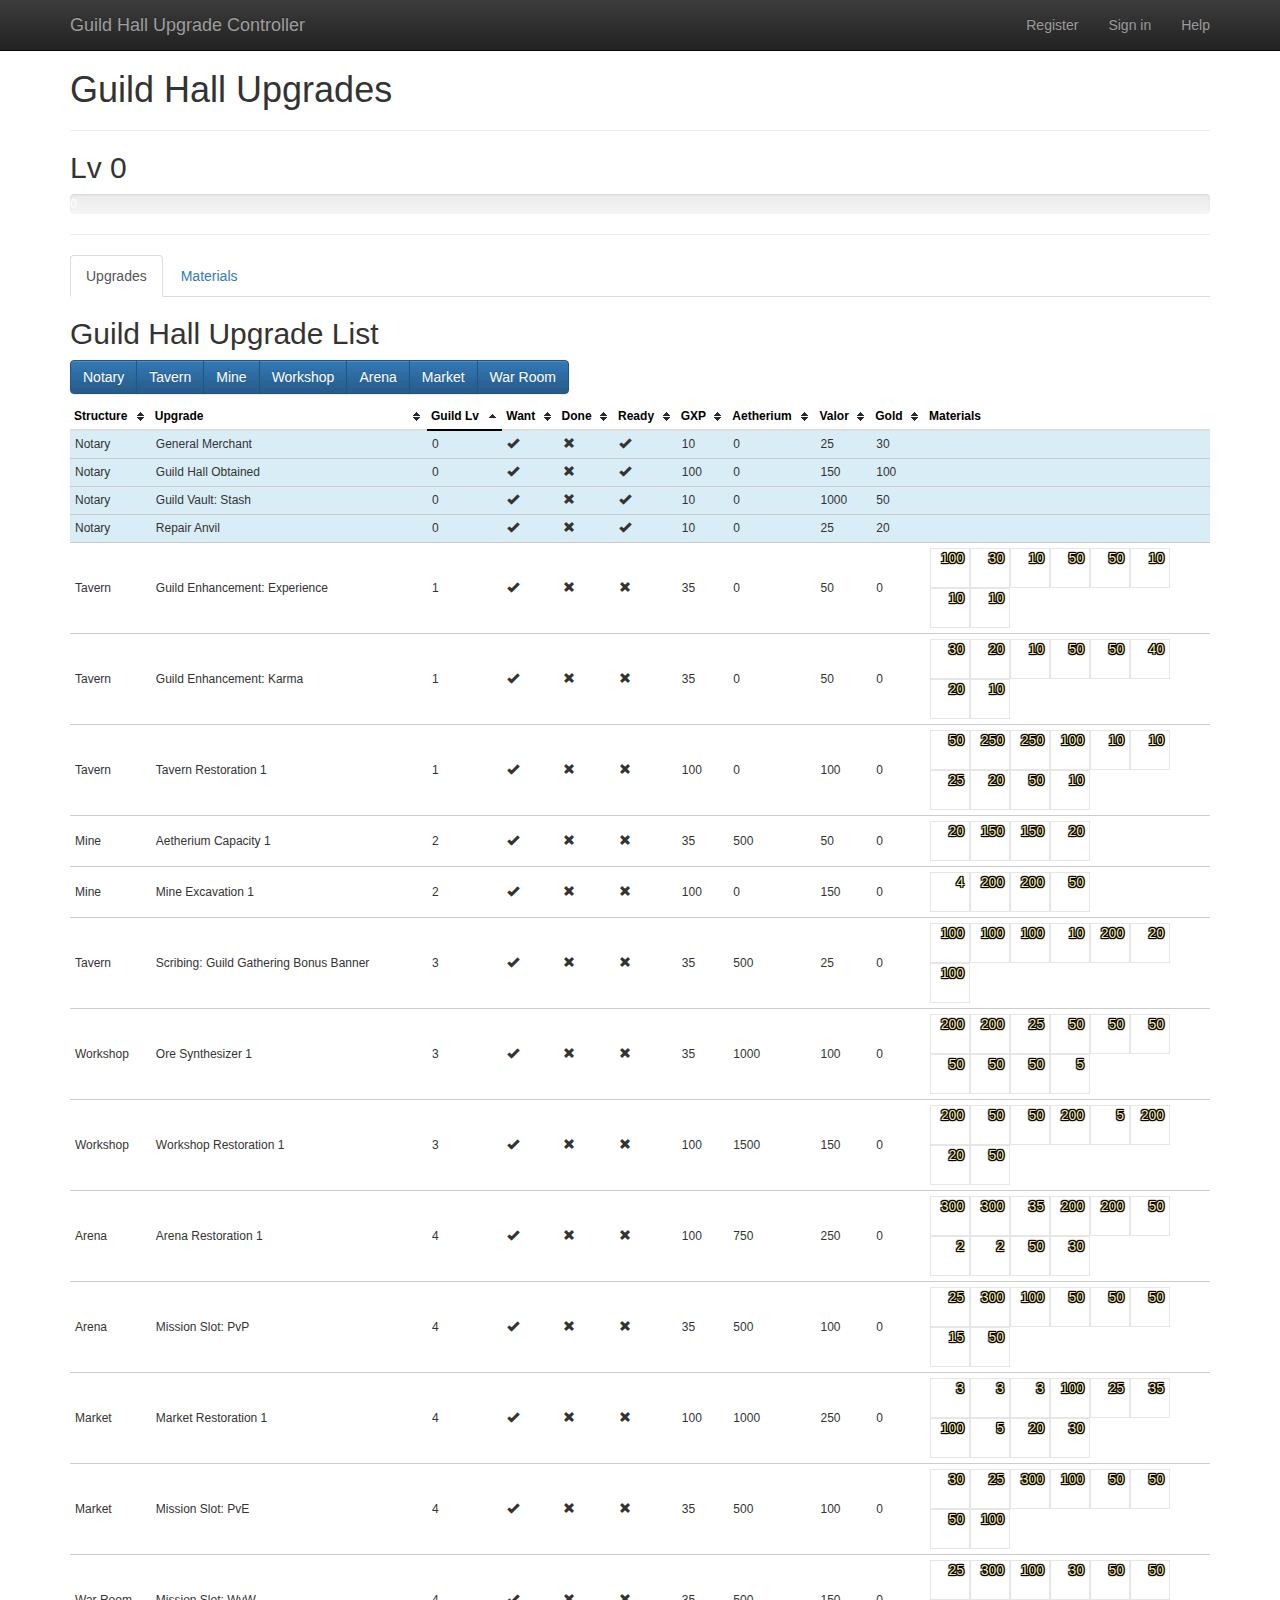
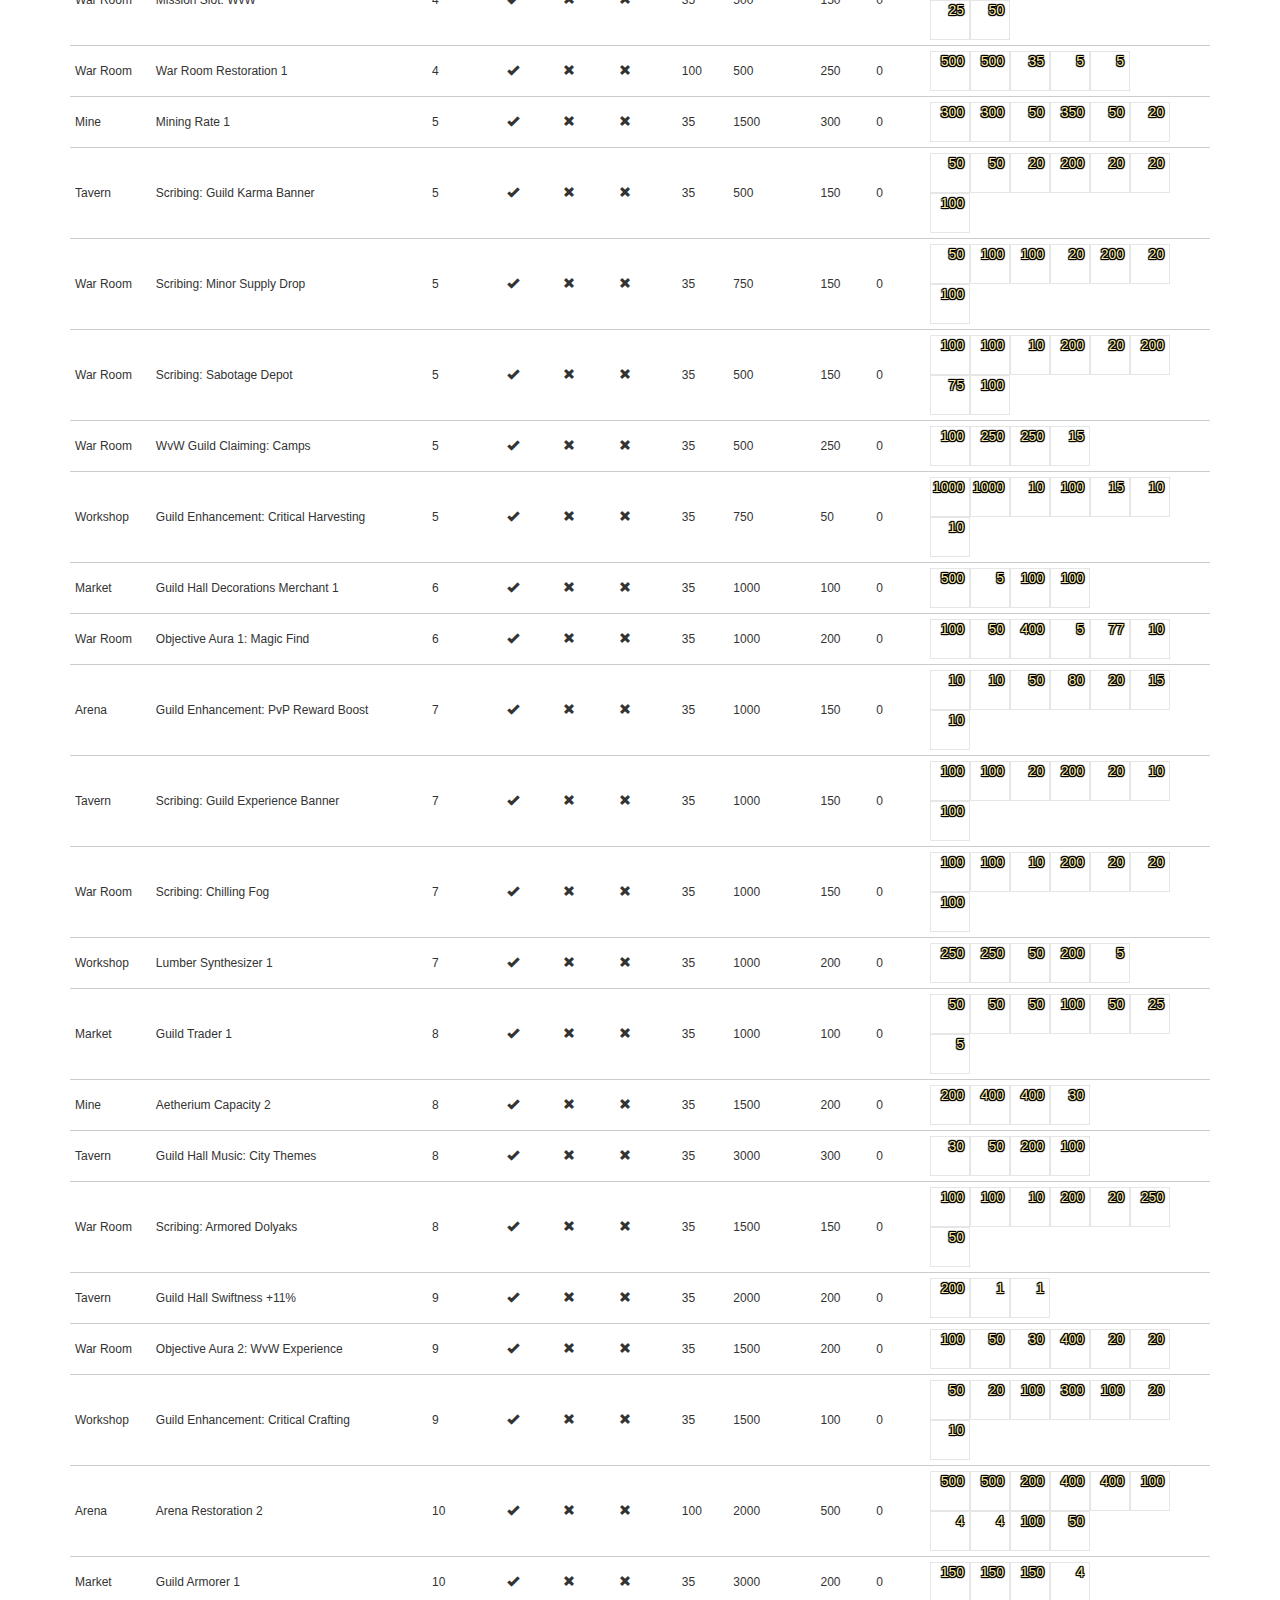
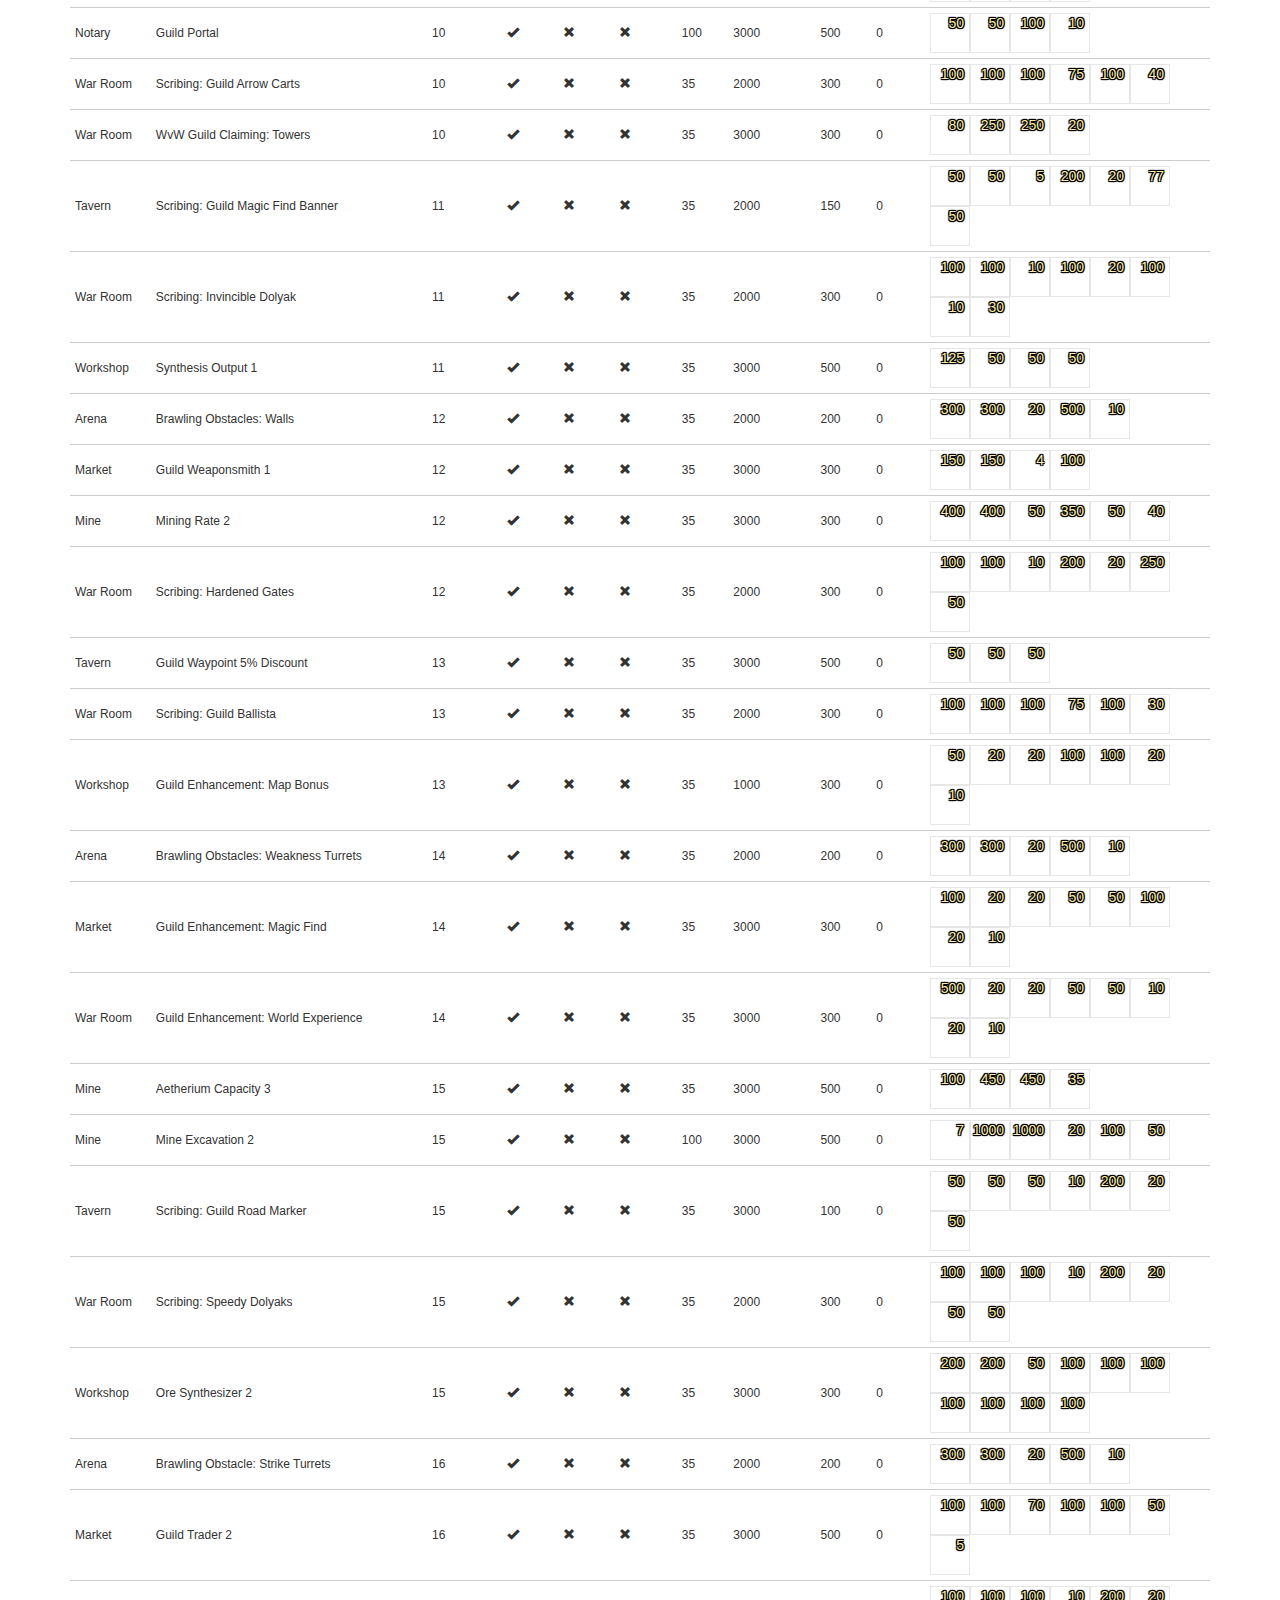
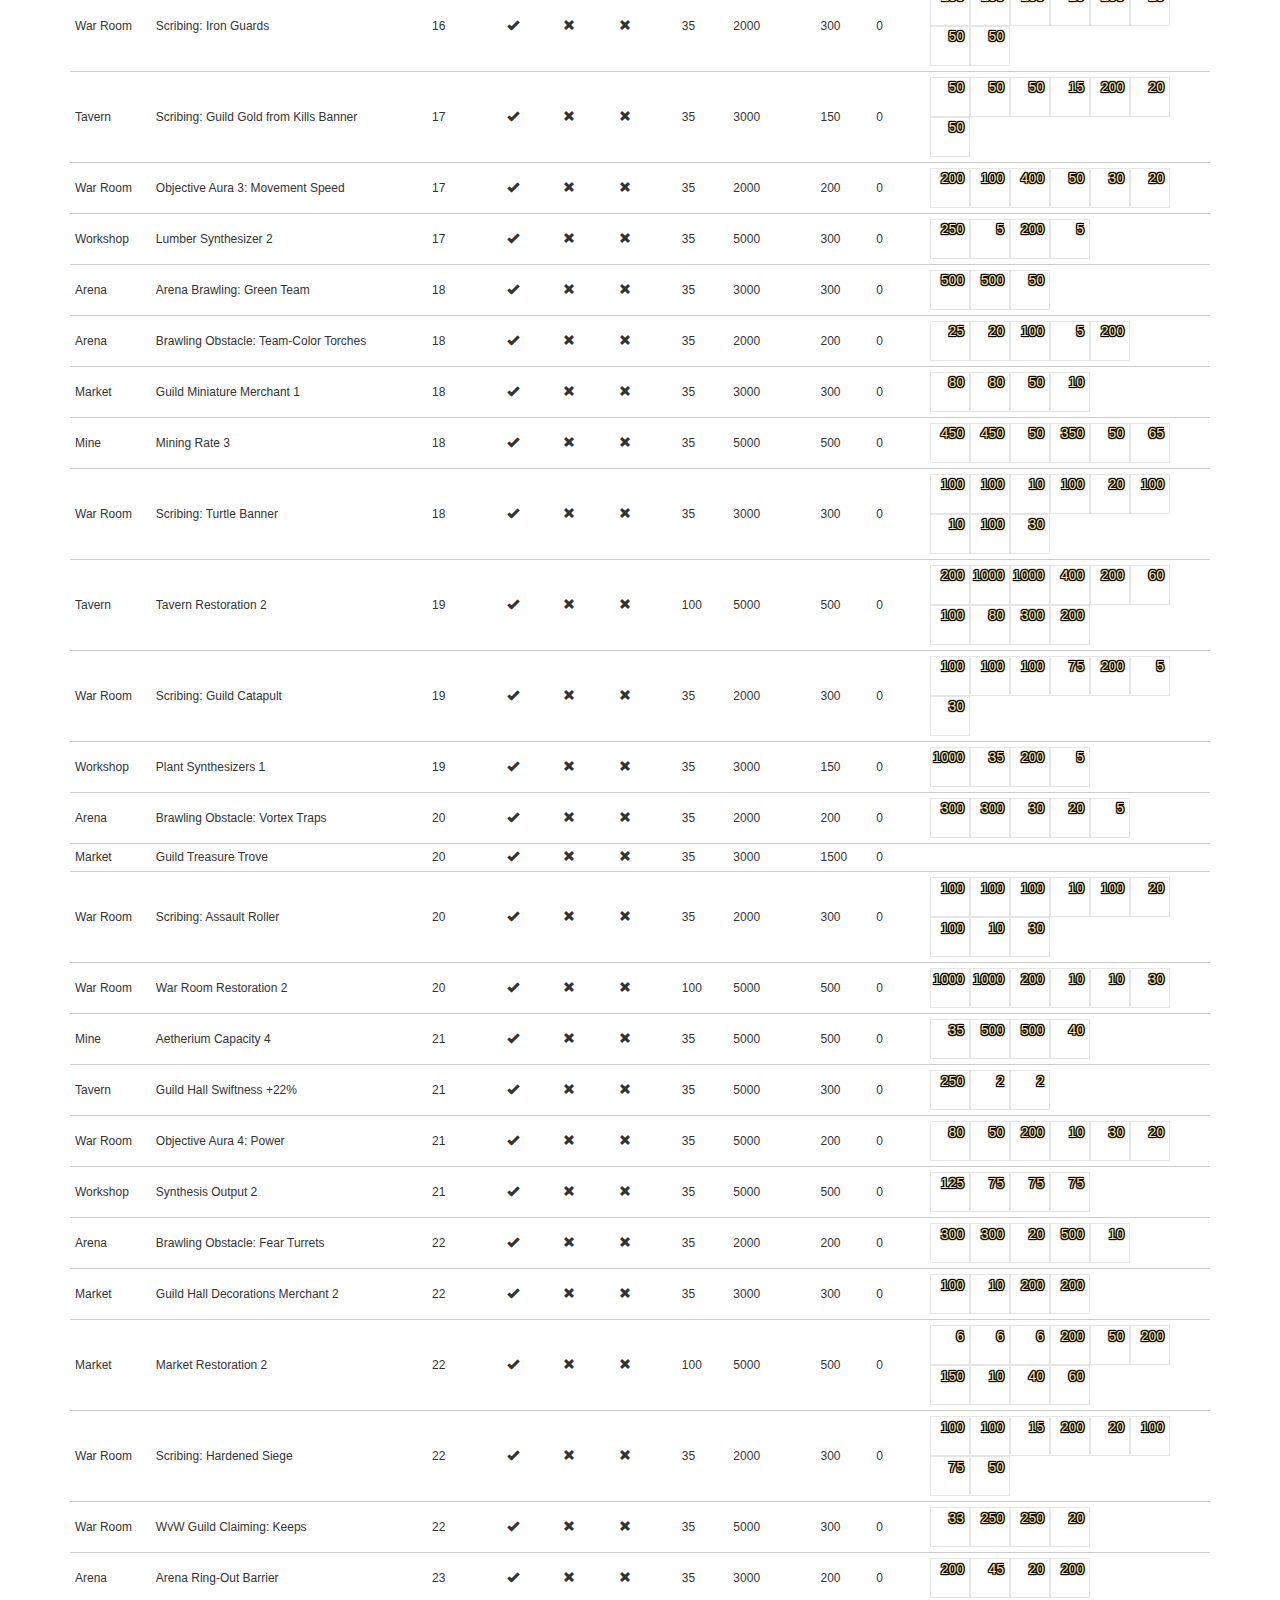
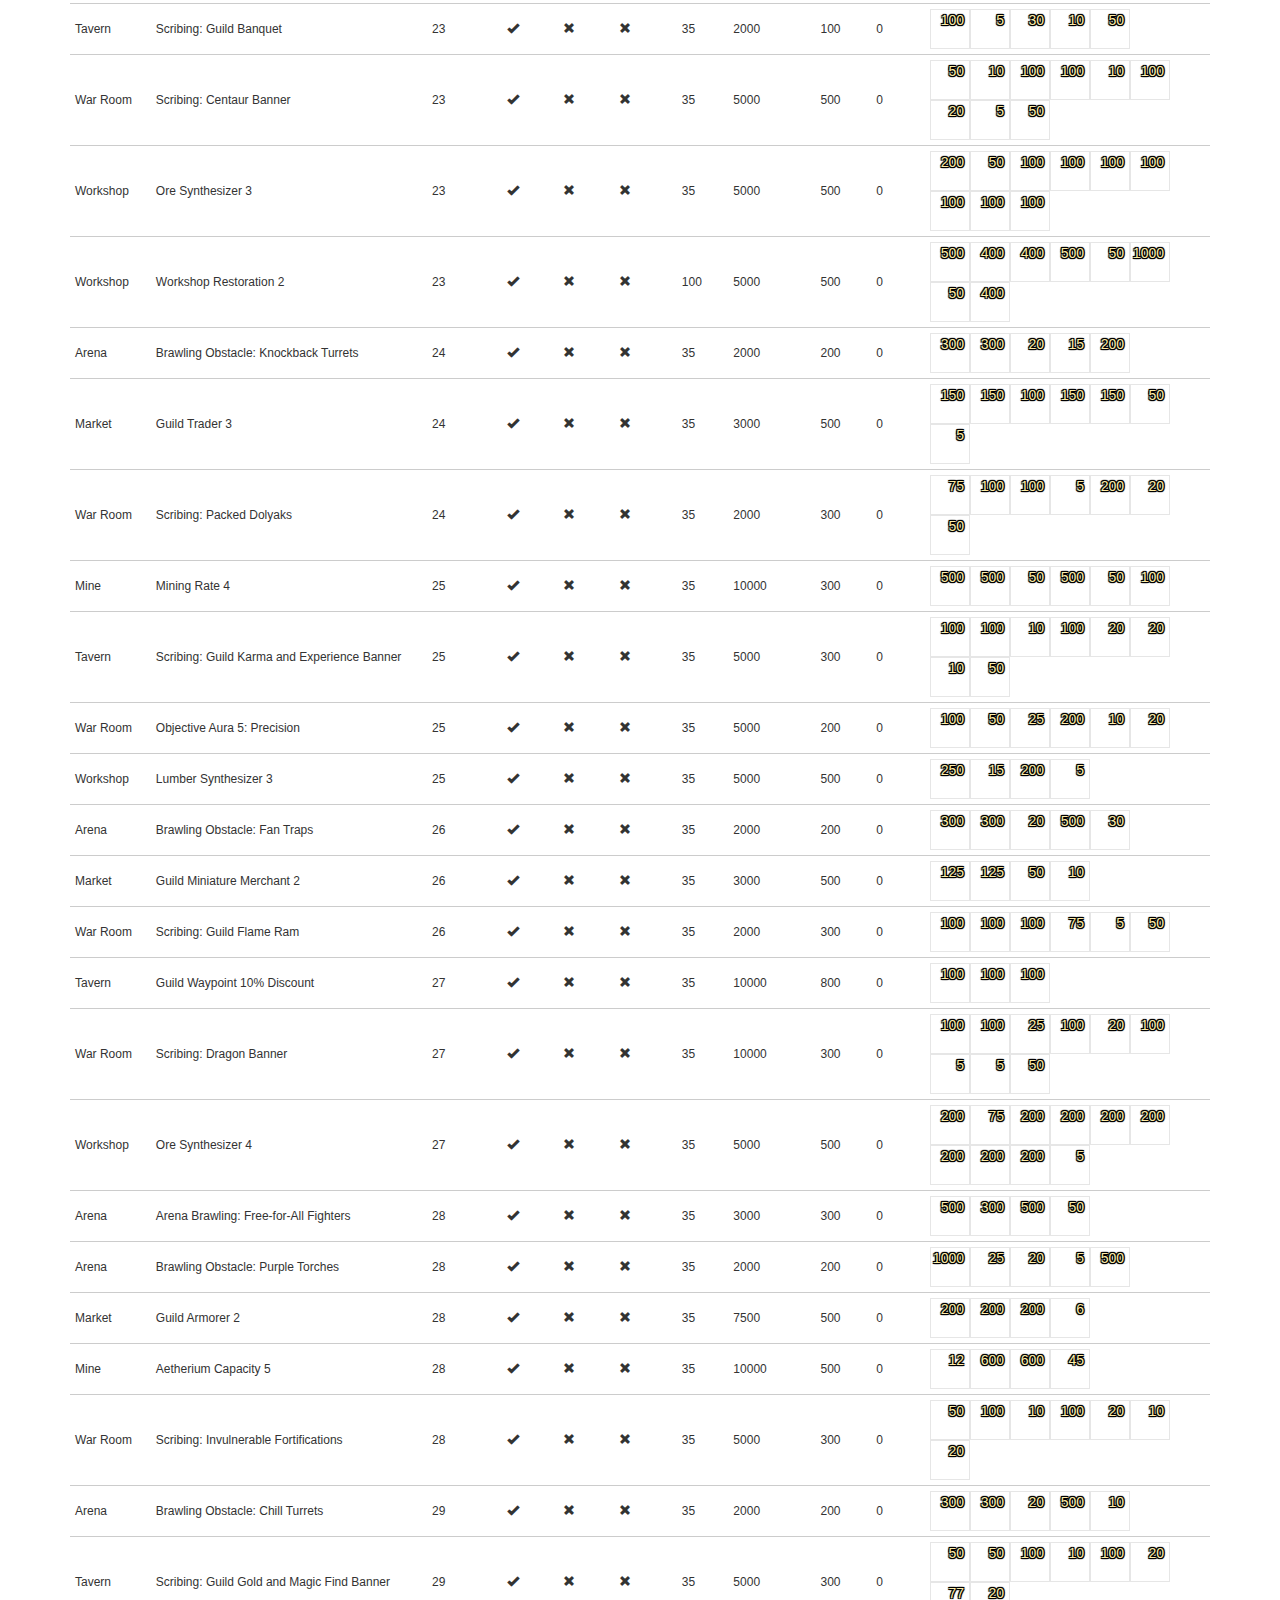
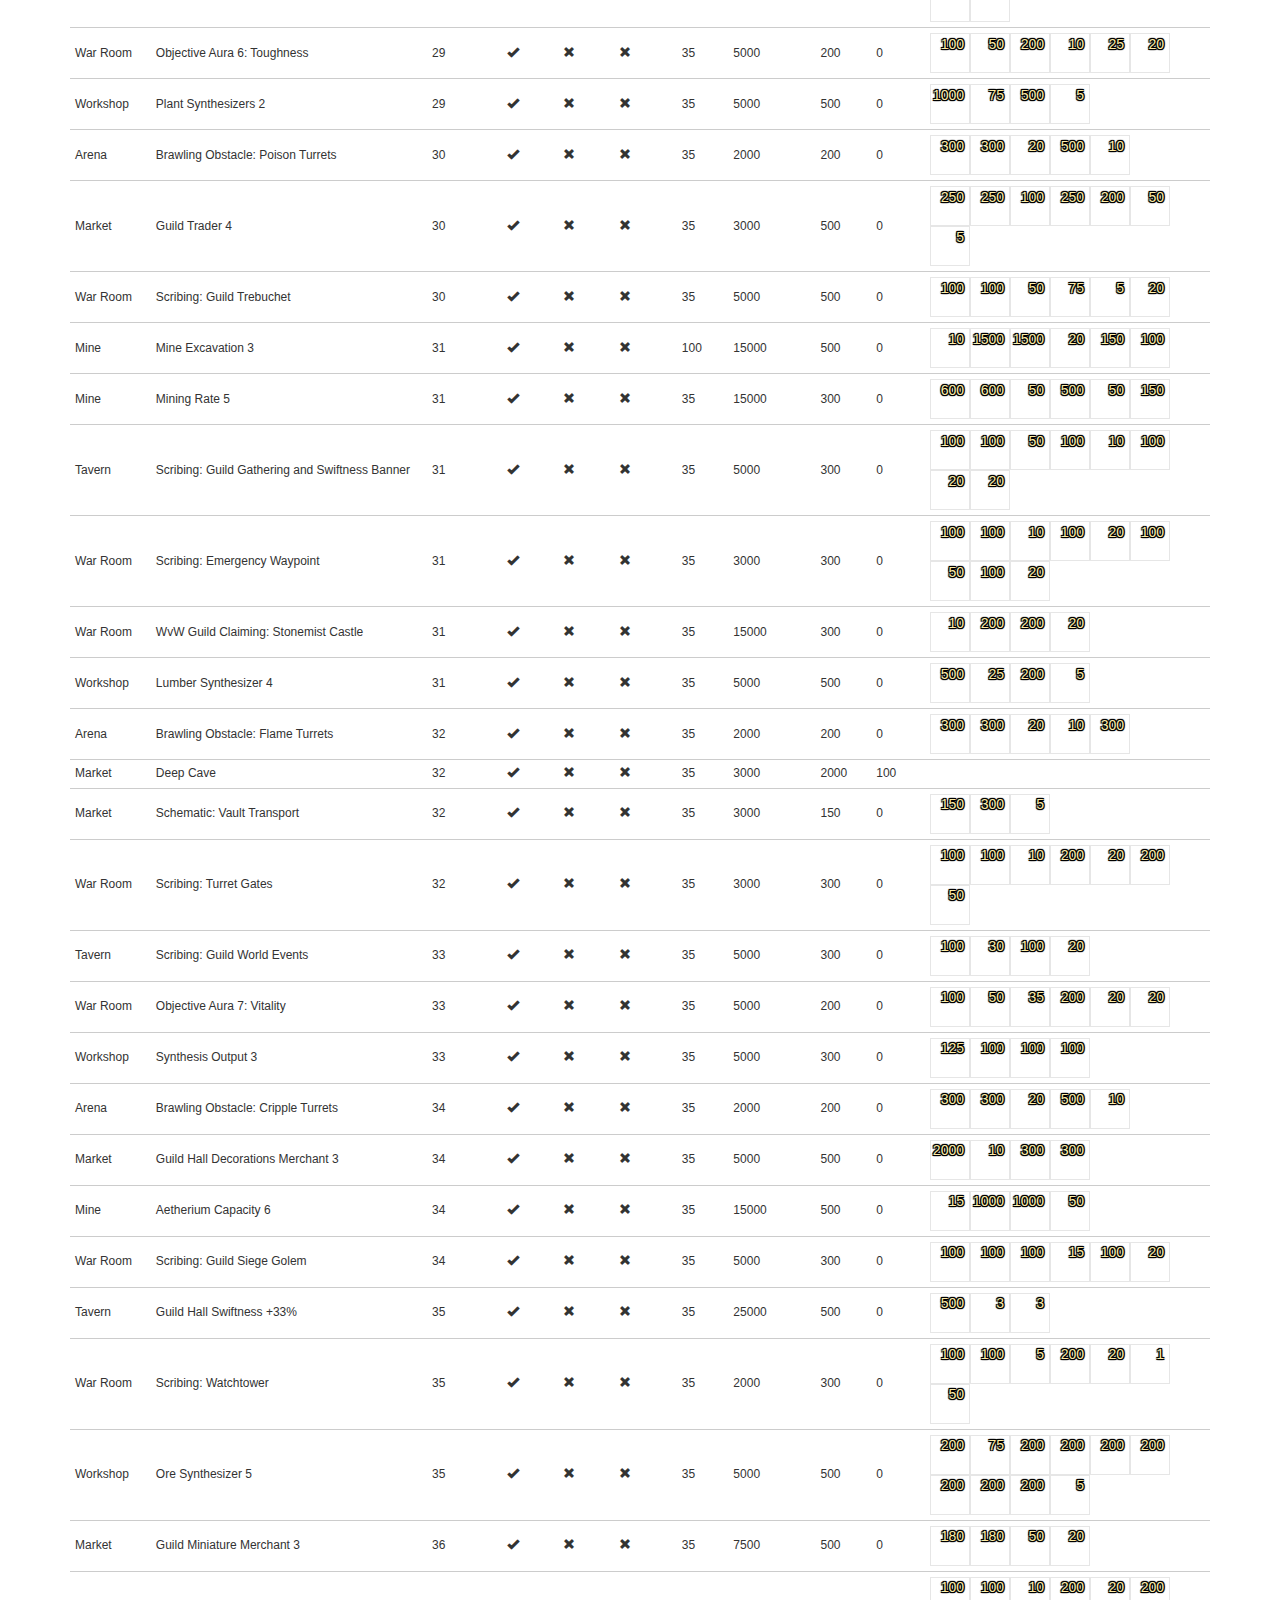
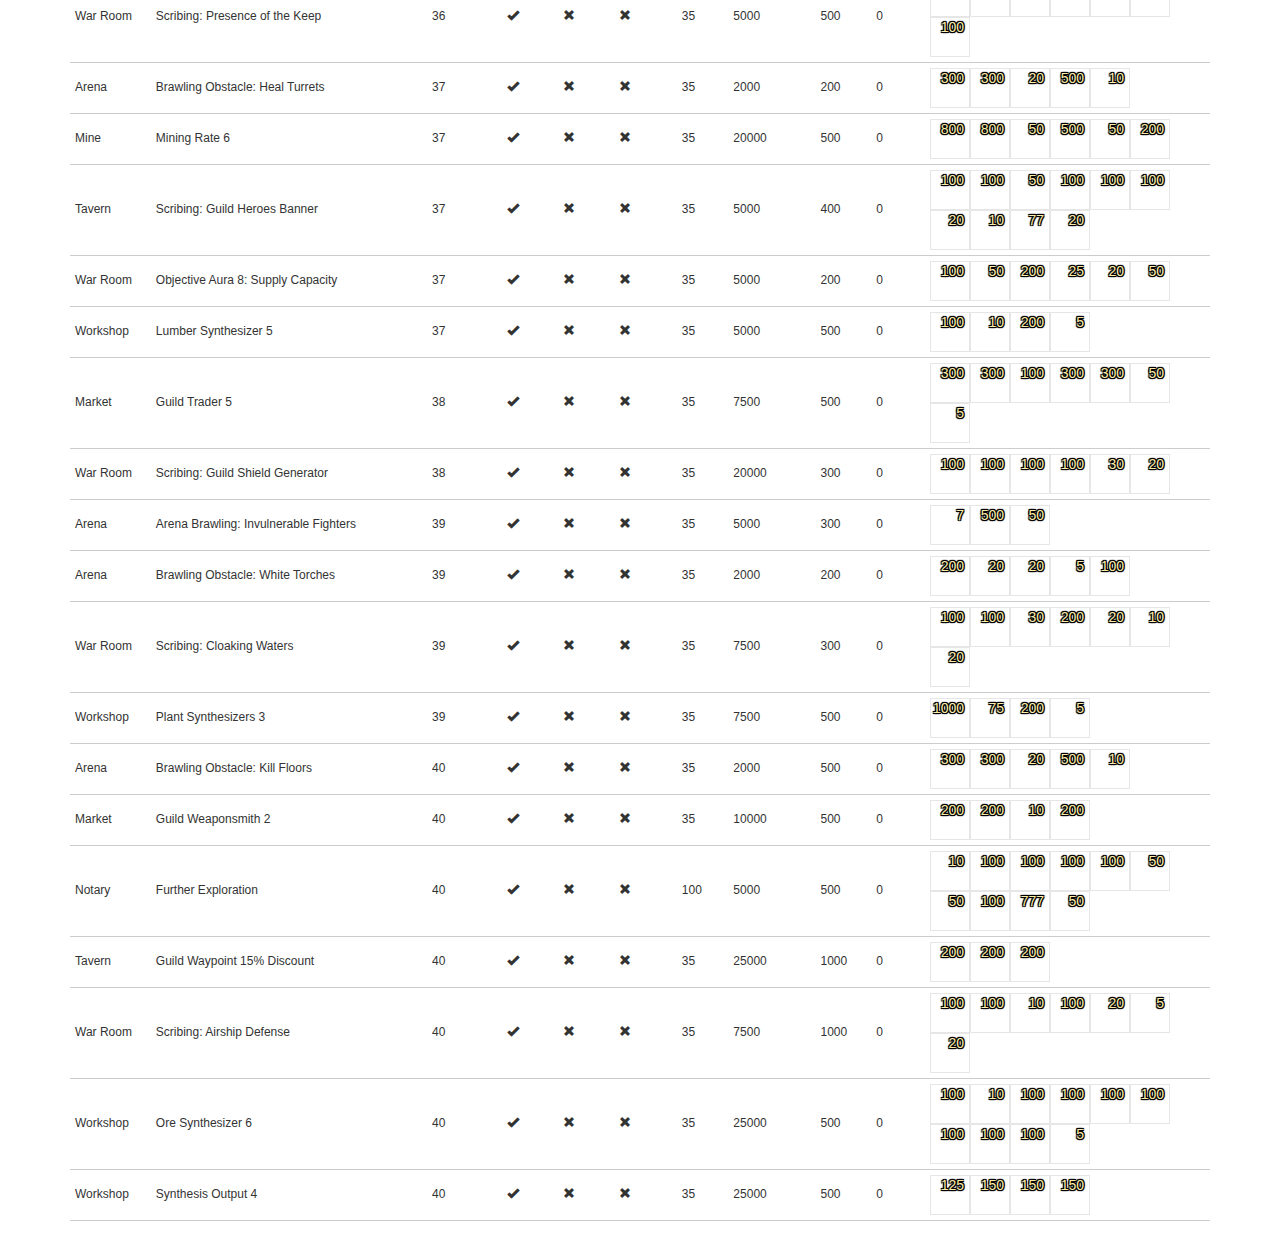
==== commit 3b88844e: "add features" ====
--- a/index.html
+++ b/index.html
@@ -11,11 +11,14 @@
     <link rel="stylesheet" href="Content/bootstrap.css" />
     <link rel="stylesheet" href="Content/bootstrap-theme.css" />
     <link rel="stylesheet" href="Content/index.css" />
+    <link rel="stylesheet" href="Content/tablesort/theme.default.css" />
 
     <script src="Scripts/jquery-1.9.1.js"></script>
     <script src="Scripts/bootstrap.js"></script>
     <script src="Scripts/taffy-min.js"></script>
     <script src="Scripts/js.cookie.js"></script>
+    <script src="Scripts/jquery.tablesorter.min.js"></script>
+    <script src="Scripts/jquery.stickytableheaders.min.js"></script>
     <script src="Scripts/guild_db.js"></script>
     <script src="Scripts/index.js"></script>
 </head>
@@ -38,6 +41,7 @@
                     <li id="nav_save"><a href="#save" data-toggle="modal" data-target="#save_modal">Save</a></li>
                     <li id="nav_load"><a href="#load" data-toggle="modal" data-target="#load_modal">Load</a></li>
                     <li id="nav_logout"><a href="#logout" data-toggle="modal" data-target="#logout_modal">Logout</a></li>
+                    <li id="nav_help"><a href="#help" data-toggle="modal" data-target="#help_modal">Help</a></li>
                 </ul>
             </div>
         </div>
@@ -60,8 +64,8 @@
 
             <!-- tabs -->
             <ul class="nav nav-tabs">
-                <li class="active"><a data-toggle="tab" href="#upgrade_list_tab">Upgrades</a></li>
-                <li><a data-toggle="tab" href="#materials_tab">Materials</a></li>
+                <li class="active"><a data-toggle="tab" href="#upgrade_list_tab" id="upgrades_t">Upgrades</a></li>
+                <li><a data-toggle="tab" href="#materials_tab" id="materials_t">Materials</a></li>
             </ul>
 
             <div class="tab-content">
@@ -69,7 +73,8 @@
                     <!-- Guild Upgrade Filters -->
                     <!-- Guild Upgrade Table -->
                     <h2>Guild Hall Upgrade List</h2>
-                    <table class="table table-hover table-condensed" id="upgrade_list">
+                    <div id="upgrade_structure_opt" class="btn-group"></div>
+                    <table class="table table-hover table-condensed tablesorter" id="upgrade_list">
                         <thead>
                             <tr></tr>
                         </thead>
@@ -96,7 +101,7 @@
                             </div>
                         </div>
                     </div>
-                    <table class="table table-hover table-condensed" id="material_list">
+                    <table class="table table-hover table-condensed tablesorter" id="material_list">
                         <thead>
                             <tr></tr>
                         </thead>
@@ -201,5 +206,60 @@
         </div>
     </div>
 
+    <!-- Help Modal -->
+    <div class="modal fade" id="help_modal" tabindex="-1" role="dialog" aria-labelledby="mySmallModalLabel" aria-hidden="true">
+        <div class="modal-dialog">
+            <div class="modal-content">
+                <div class="modal-header">
+                    <button type="button" class="close" data-dismiss="modal" aria-label="Close"><span aria-hidden="true">&times;</span></button>
+                    <h4 class="modal-title">Help</h4>
+                </div>
+
+                <div class="modal-body">
+                    <h3>Upgrades</h3>
+                    <div>
+                        <ul>
+                            <li>You can click on the <strong>cell</strong> of <kbd>Done</kbd> or <kbd>Want</kbd> to turn the status of each upgrade.</li>
+                            <li>
+                            The <kbd>Ready</kbd> has 3 status:
+                            <ul>
+                                <li><span class="glyphicon glyphicon-ok" aria-hidden="true"></span> means it's ready to upgrade,</li>
+                                <li><span class="glyphicon glyphicon-exclamation-sign" aria-hidden="true"></span> means you lack some materials,</li>
+                                <li><span class="glyphicon glyphicon-remove" aria-hidden="true"></span> mean the guild level is not enough or it requires some other upgrades done first.</li>
+                            </ul>
+                            </li>
+                        </ul>
+                    </div>
+                    <h3>Materials</h3>
+                    <div>
+                        <ul>
+                            <li>You can fill the number of each material your guild has.</li>
+                            <li>You can search by the name of the materials. It's case insensitive and the keywords are split by spaces.</li>
+                            <li>There are currently 3 modes to show the materials:
+                            <ul>
+                                <li><strong>Undone</strong> means it will show all materials from every upgrade that is remained undone.</li>
+                                <li><strong>Ready</strong> means it will show only materials from upgrade which is ready to upgrade but lack of materials.</li>
+                                <li><strong>Want</strong> means it will show only materials from upgrade which is want and undone.</li>
+                            </ul>
+                            </li>
+                        </ul>
+                    </div>
+                    <h3>Accounts</h3>
+                    <div>
+                        <ul>
+                            <li>In order to save your record, you need to sign up an account. <strong>Please mind don't use your primary uername/password to signup. This site doesn't use HTTPS.</strong></li>
+                            <li>After you login, you can <strong>SAVE</strong> or <strong>LOAD</strong> your guild hall record.</li>
+                            <li>To share the guild hall record to other players, just use <samp>http://nierrrrrrr.github.io/GW2-Guild-Hall-Controller/?username=</samp><var>your_user_name</var>, for example, if your user name is <kbd>test</kbd>, then use <kbd>http://nierrrrrrr.github.io/GW2-Guild-Hall-Controller/?username=test</kbd> to share your guild hall upgrade record.</li>
+                        </ul>
+                    </div>
+                </div>
+
+                <div class="modal-footer">
+                    <button type="button" class="btn btn-default" data-dismiss="modal">Close</button>
+                </div>
+            </div>
+        </div>
+    </div>
+
 </body>
 </html>
--- a/Content/tablesort/theme.default.css
+++ b/Content/tablesort/theme.default.css
@@ -0,0 +1,189 @@
+/*************
+Default Theme
+*************/
+/* overall */
+.tablesorter-default {
+	width: 100%;
+	font: 12px/18px Arial, Sans-serif;
+	color: #333;
+	background-color: #fff;
+	border-spacing: 0;
+	margin: 10px 0 15px;
+	text-align: left;
+}
+
+/* header */
+.tablesorter-default th,
+.tablesorter-default thead td {
+	font: bold 12px/18px Arial, Sans-serif;
+	color: #000;
+	background-color: #fff;
+	border-collapse: collapse;
+	border-bottom: #ccc 2px solid;
+	padding: 0;
+}
+.tablesorter-default tfoot th,
+.tablesorter-default tfoot td {
+	border: 0;
+}
+.tablesorter-default .header,
+.tablesorter-default .tablesorter-header {
+	background-image: url([data-uri]);
+	background-position: center right;
+	background-repeat: no-repeat;
+	cursor: pointer;
+	white-space: normal;
+	padding: 4px 20px 4px 4px;
+}
+.tablesorter-default thead .headerSortUp,
+.tablesorter-default thead .tablesorter-headerSortUp,
+.tablesorter-default thead .tablesorter-headerAsc {
+	background-image: url([data-uri]);
+	border-bottom: #000 2px solid;
+}
+.tablesorter-default thead .headerSortDown,
+.tablesorter-default thead .tablesorter-headerSortDown,
+.tablesorter-default thead .tablesorter-headerDesc {
+	background-image: url([data-uri]);
+	border-bottom: #000 2px solid;
+}
+.tablesorter-default thead .sorter-false {
+	background-image: none;
+	cursor: default;
+	padding: 4px;
+}
+
+/* tfoot */
+.tablesorter-default tfoot .tablesorter-headerSortUp,
+.tablesorter-default tfoot .tablesorter-headerSortDown,
+.tablesorter-default tfoot .tablesorter-headerAsc,
+.tablesorter-default tfoot .tablesorter-headerDesc {
+	border-top: #000 2px solid;
+}
+
+/* tbody */
+.tablesorter-default td {
+	background-color: #fff;
+	border-bottom: #ccc 1px solid;
+	padding: 4px;
+	vertical-align: top;
+}
+
+/* hovered row colors */
+.tablesorter-default tbody > tr:hover > td,
+.tablesorter-default tbody > tr.even:hover > td,
+.tablesorter-default tbody > tr.odd:hover > td {
+	background: #fff;
+	color: #000;
+}
+
+/* table processing indicator */
+.tablesorter-default .tablesorter-processing {
+	background-position: center center !important;
+	background-repeat: no-repeat !important;
+	/* background-image: url(../addons/pager/icons/loading.gif) !important; */
+	background-image: url('[data-uri]') !important;
+}
+
+/* Zebra Widget - row alternating colors */
+.tablesorter-default tr.odd td {
+	background-color: #dfdfdf;
+}
+.tablesorter-default tr.even td {
+	background-color: #efefef;
+}
+
+/* Column Widget - column sort colors */
+.tablesorter-default tr.odd td.primary {
+	background-color: #bfbfbf;
+}
+.tablesorter-default td.primary,
+.tablesorter-default tr.even td.primary {
+	background-color: #d9d9d9;
+}
+.tablesorter-default tr.odd td.secondary {
+	background-color: #d9d9d9;
+}
+.tablesorter-default td.secondary,
+.tablesorter-default tr.even td.secondary {
+	background-color: #e6e6e6;
+}
+.tablesorter-default tr.odd td.tertiary {
+	background-color: #e6e6e6;
+}
+.tablesorter-default td.tertiary,
+.tablesorter-default tr.even td.tertiary {
+	background-color: #f2f2f2;
+}
+
+/* caption */
+caption {
+	background: #fff;
+}
+
+/* filter widget */
+.tablesorter-default .tablesorter-filter-row td {
+	background: #eee;
+	border-bottom: #ccc 1px solid;
+	line-height: normal;
+	text-align: center; /* center the input */
+	-webkit-transition: line-height 0.1s ease;
+	-moz-transition: line-height 0.1s ease;
+	-o-transition: line-height 0.1s ease;
+	transition: line-height 0.1s ease;
+}
+/* optional disabled input styling */
+.tablesorter-default .tablesorter-filter-row .disabled {
+	opacity: 0.5;
+	filter: alpha(opacity=50);
+	cursor: not-allowed;
+}
+/* hidden filter row */
+.tablesorter-default .tablesorter-filter-row.hideme td {
+	/*** *********************************************** ***/
+	/*** change this padding to modify the thickness     ***/
+	/*** of the closed filter row (height = padding x 2) ***/
+	padding: 2px;
+	/*** *********************************************** ***/
+	margin: 0;
+	line-height: 0;
+	cursor: pointer;
+}
+.tablesorter-default .tablesorter-filter-row.hideme .tablesorter-filter {
+	height: 1px;
+	min-height: 0;
+	border: 0;
+	padding: 0;
+	margin: 0;
+	/* don't use visibility: hidden because it disables tabbing */
+	opacity: 0;
+	filter: alpha(opacity=0);
+}
+/* filters */
+.tablesorter-default .tablesorter-filter {
+	width: 95%;
+	height: auto;
+	margin: 4px;
+	padding: 4px;
+	background-color: #fff;
+	border: 1px solid #bbb;
+	color: #333;
+	-webkit-box-sizing: border-box;
+	-moz-box-sizing: border-box;
+	box-sizing: border-box;
+	-webkit-transition: height 0.1s ease;
+	-moz-transition: height 0.1s ease;
+	-o-transition: height 0.1s ease;
+	transition: height 0.1s ease;
+}
+/* rows hidden by filtering (needed for child rows) */
+.tablesorter .filtered {
+	display: none;
+}
+
+/* ajax error row */
+.tablesorter .tablesorter-errorRow td {
+	text-align: center;
+	cursor: pointer;
+	background-color: #e6bf99;
+}
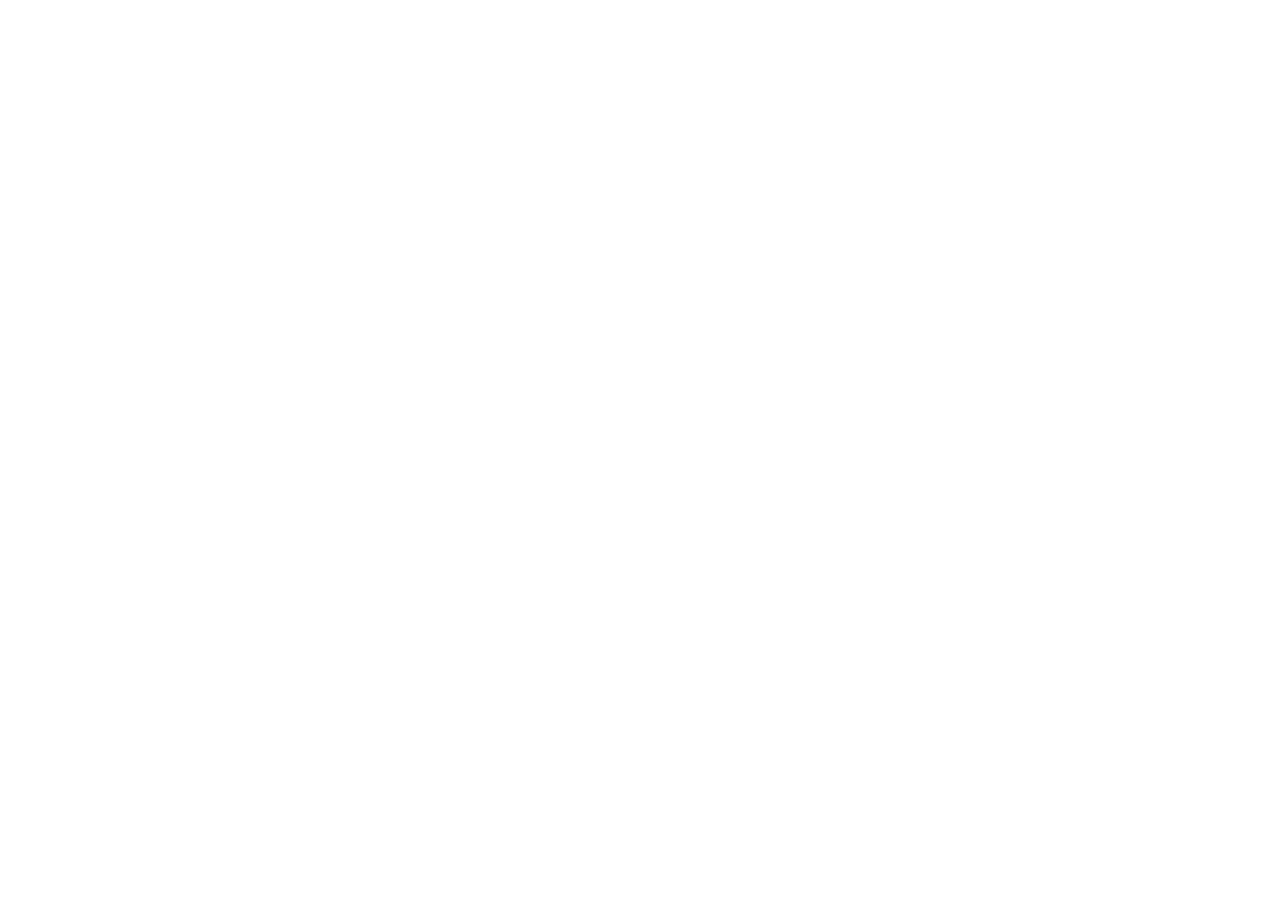
==== commit 7f5df301: "Use React, add Load from API feature" ====
--- a/index.html
+++ b/index.html
@@ -1,265 +1,28 @@
-﻿<!DOCTYPE html>
-<html>
+<!DOCTYPE html>
+<html lang="en">
 <head>
-<meta http-equiv="Content-Type" content="text/html; charset=utf-8"/>
+    <meta charset="UTF-8">
     <title>Guild Hall Upgrade Controller</title>
-
-	<meta charset="utf-8" />
-    <meta http-equiv="X-UA-Compatible" content="IE=edge">
-    <meta name="viewport" content="width=device-width, initial-scale=1">
 
     <link rel="stylesheet" href="Content/bootstrap.css" />
     <link rel="stylesheet" href="Content/bootstrap-theme.css" />
     <link rel="stylesheet" href="Content/index.css" />
     <link rel="stylesheet" href="Content/tablesort/theme.default.css" />
 
-    <script src="Scripts/jquery-1.9.1.js"></script>
-    <script src="Scripts/bootstrap.js"></script>
-    <script src="Scripts/taffy-min.js"></script>
-    <script src="Scripts/js.cookie.js"></script>
-    <script src="Scripts/jquery.tablesorter.min.js"></script>
-    <script src="Scripts/jquery.stickytableheaders.min.js"></script>
-    <script src="Scripts/guild_db.js"></script>
-    <script src="Scripts/index.js"></script>
+    <script src="https://cdnjs.cloudflare.com/ajax/libs/classnames/2.2.3/index.min.js"></script>
+    <script src="https://cdnjs.cloudflare.com/ajax/libs/react/0.14.6/react-with-addons.min.js"></script>
+    <script src="https://cdnjs.cloudflare.com/ajax/libs/react/0.14.6/react-dom.min.js"></script>
+    <script src="https://cdnjs.cloudflare.com/ajax/libs/react-bootstrap/0.28.2/react-bootstrap.min.js"></script>
+    <script src="https://cdnjs.cloudflare.com/ajax/libs/babel-core/5.8.34/browser.min.js"></script>
+    <script src="https://cdnjs.cloudflare.com/ajax/libs/jquery/2.1.4/jquery.min.js"></script>
+    <script src="https://cdnjs.cloudflare.com/ajax/libs/underscore.js/1.8.3/underscore-min.js"></script>
+    <script src="https://cdnjs.cloudflare.com/ajax/libs/ramda/0.19.0/ramda.min.js"></script>
+
+    <script src="./guild_db.js"></script>
+
 </head>
 <body>
-    <nav class="navbar navbar-inverse navbar-fixed-top">
-        <div class="container">
-            <div class="navbar-header">
-                <button type="button" class="navbar-toggle collapsed" data-toggle="collapse" data-target="#navbar" aria-expanded="false" aria-controls="navbar">
-                    <span class="sr-only">Toggle navigation</span>
-                    <span class="icon-bar"></span>
-                    <span class="icon-bar"></span>
-                    <span class="icon-bar"></span>
-                </button>
-                <a class="navbar-brand" href="#">Guild Hall Upgrade Controller</a>
-            </div>
-            <div id="navbar" class="navbar-collapse collapse">
-                <ul class="nav navbar-nav navbar-right">
-                    <li id="nav_signup"><a href="#signup" data-toggle="modal" data-target="#signup_modal">Register</a></li>
-                    <li id="nav_signin"><a href="#login" data-toggle="modal" data-target="#login_modal">Sign in</a></li>
-                    <li id="nav_save"><a href="#save" data-toggle="modal" data-target="#save_modal">Save</a></li>
-                    <li id="nav_load"><a href="#load" data-toggle="modal" data-target="#load_modal">Load</a></li>
-                    <li id="nav_logout"><a href="#logout" data-toggle="modal" data-target="#logout_modal">Logout</a></li>
-                    <li id="nav_help"><a href="#help" data-toggle="modal" data-target="#help_modal">Help</a></li>
-                </ul>
-            </div>
-        </div>
-    </nav>
-
-    <div class="container">
-
-        <div>
-            <h1>Guild Hall Upgrades</h1>
-            <hr />
-            <!-- Guild Level Bar -->
-            <h2 id="guild_lv"></h2>
-            <div class="progress">
-                <div class="progress-bar" role="progressbar" aria-valuenow="0"
-                     aria-valuemin="0" aria-valuemax="100" style="width:0%"
-                     id="gxp_bar">
-                </div>
-            </div>
-            <hr />
-
-            <!-- tabs -->
-            <ul class="nav nav-tabs">
-                <li class="active"><a data-toggle="tab" href="#upgrade_list_tab" id="upgrades_t">Upgrades</a></li>
-                <li><a data-toggle="tab" href="#materials_tab" id="materials_t">Materials</a></li>
-            </ul>
-
-            <div class="tab-content">
-                <div id="upgrade_list_tab" class="tab-pane fade in active">
-                    <!-- Guild Upgrade Filters -->
-                    <!-- Guild Upgrade Table -->
-                    <h2>Guild Hall Upgrade List</h2>
-                    <div id="upgrade_structure_opt" class="btn-group"></div>
-                    <table class="table table-hover table-condensed tablesorter" id="upgrade_list">
-                        <thead>
-                            <tr></tr>
-                        </thead>
-                        <tbody></tbody>
-                    </table>
-                </div>
-                <div id="materials_tab" class="tab-pane fade">
-                    <!-- Material List -->
-                    <div class="row vertical-align">
-                        <div class="col-sm-4">
-                            <h2>Material List</h2>
-                        </div>
-                        <div class="col-sm-4">
-                            <button type="button" class="btn btn-primary material_option">Undone</button>
-                            <button type="button" class="btn btn-default material_option">Ready</button>
-                            <button type="button" class="btn btn-default material_option">Want</button>
-                        </div>
-                        <div class="col-sm-4">
-                            <div class="input-group stylish-input-group">
-                                <input type="text" class="form-control material_search" placeholder="Search">
-                                <span class="input-group-addon">
-                                    <span class="glyphicon glyphicon-search"></span>
-                                </span>
-                            </div>
-                        </div>
-                    </div>
-                    <table class="table table-hover table-condensed tablesorter" id="material_list">
-                        <thead>
-                            <tr></tr>
-                        </thead>
-                        <tbody></tbody>
-                    </table>
-                </div>
-            </div>
-        </div>
-
-    </div>
-
-    <!-- Sign up Modal -->
-    <div class="modal fade bs-modal-sm" id="signup_modal" tabindex="-1" role="dialog" aria-labelledby="mySmallModalLabel" aria-hidden="true">
-        <div class="modal-dialog">
-            <div class="modal-content">
-                <form action="javascript:register_btn_pressed();">
-                    <div class="modal-header">
-                        <button type="button" class="close" data-dismiss="modal" aria-label="Close"><span aria-hidden="true">&times;</span></button>
-                        <h4 class="modal-title">Sign up</h4>
-                    </div>
-
-                    <div class="modal-body">
-                        <label for="signup_username" class="sr-only">Username</label>
-                        <input type="text" id="signup_username" class="form-control" placeholder="Username" required="" autofocus="">
-                        <label for="signup_password" class="sr-only">Password</label>
-                        <input type="password" id="signup_password" class="form-control" placeholder="Password" required="">
-                        <div id="signup_status"></div>
-                    </div>
-
-                    <div class="modal-footer">
-                        <button type="button" class="btn btn-default" data-dismiss="modal">Cancel</button>
-                        <button type="submit" class="btn btn-primary" id="register_btn">Register</button>
-                    </div>
-                </form>
-            </div>
-        </div>    
-    </div>
-
-    <!-- Login Modal -->
-    <div class="modal fade" id="login_modal" tabindex="-1" role="dialog" aria-labelledby="mySmallModalLabel" aria-hidden="true">
-        <div class="modal-dialog">
-            <div class="modal-content">
-                <form action="javascript:login_btn_pressed();">
-                    <div class="modal-header">
-                        <button type="button" class="close" data-dismiss="modal" aria-label="Close"><span aria-hidden="true">&times;</span></button>
-                        <h4 class="modal-title">Log in</h4>
-                    </div>
-
-                    <div class="modal-body">
-                        <label for="login_username" class="sr-only">Username</label>
-                        <input type="text" id="login_username" class="form-control" placeholder="Username" required="" autofocus="">
-                        <label for="login_password" class="sr-only">Password</label>
-                        <input type="password" id="login_password" class="form-control" placeholder="Password" required="">
-                        <div id="login_status"></div>
-                    </div>
-
-                    <div class="modal-footer">
-                        <button type="button" class="btn btn-default" data-dismiss="modal">Cancel</button>
-                        <button type="submit" class="btn btn-primary" id="login_btn">Log in</button>
-                    </div>
-                </form>
-            </div>
-        </div>
-    </div>
-
-    <!-- Save Modal -->
-    <div class="modal fade" id="save_modal" tabindex="-1" role="dialog" aria-labelledby="mySmallModalLabel" aria-hidden="true">
-        <div class="modal-dialog">
-            <div class="modal-content">
-                <div class="modal-header">
-                    <h4 class="modal-title">Saving...</h4>
-                </div>
-                <div class="modal-body">
-                    <div id="save_status"></div>
-                </div>
-            </div>
-        </div>
-    </div>
-
-    <!-- Load Modal -->
-    <div class="modal fade" id="load_modal" tabindex="-1" role="dialog" aria-labelledby="mySmallModalLabel" aria-hidden="true">
-        <div class="modal-dialog">
-            <div class="modal-content">
-                <div class="modal-header">
-                    <h4 class="modal-title">Loading...</h4>
-                </div>
-                <div class="modal-body">
-                    <div id="load_status"></div>
-                </div>
-            </div>
-        </div>
-    </div>
-
-    <!-- Logout Modal -->
-    <div class="modal fade" id="logout_modal" tabindex="-1" role="dialog" aria-labelledby="mySmallModalLabel" aria-hidden="true">
-        <div class="modal-dialog">
-            <div class="modal-content">
-                <div class="modal-header">
-                    <h4 class="modal-title">Logging out...</h4>
-                </div>
-            </div>
-        </div>
-    </div>
-
-    <!-- Help Modal -->
-    <div class="modal fade" id="help_modal" tabindex="-1" role="dialog" aria-labelledby="mySmallModalLabel" aria-hidden="true">
-        <div class="modal-dialog">
-            <div class="modal-content">
-                <div class="modal-header">
-                    <button type="button" class="close" data-dismiss="modal" aria-label="Close"><span aria-hidden="true">&times;</span></button>
-                    <h4 class="modal-title">Help</h4>
-                </div>
-
-                <div class="modal-body">
-                    <h3>Upgrades</h3>
-                    <div>
-                        <ul>
-                            <li>You can click on the <strong>cell</strong> of <kbd>Done</kbd> or <kbd>Want</kbd> to turn the status of each upgrade.</li>
-                            <li>
-                            The <kbd>Ready</kbd> has 3 status:
-                            <ul>
-                                <li><span class="glyphicon glyphicon-ok" aria-hidden="true"></span> means it's ready to upgrade,</li>
-                                <li><span class="glyphicon glyphicon-exclamation-sign" aria-hidden="true"></span> means you lack some materials,</li>
-                                <li><span class="glyphicon glyphicon-remove" aria-hidden="true"></span> mean the guild level is not enough or it requires some other upgrades done first.</li>
-                            </ul>
-                            </li>
-                        </ul>
-                    </div>
-                    <h3>Materials</h3>
-                    <div>
-                        <ul>
-                            <li>You can fill the number of each material your guild has.</li>
-                            <li>You can search by the name of the materials. It's case insensitive and the keywords are split by spaces.</li>
-                            <li>There are currently 3 modes to show the materials:
-                            <ul>
-                                <li><strong>Undone</strong> means it will show all materials from every upgrade that is remained undone.</li>
-                                <li><strong>Ready</strong> means it will show only materials from upgrade which is ready to upgrade but lack of materials.</li>
-                                <li><strong>Want</strong> means it will show only materials from upgrade which is want and undone.</li>
-                            </ul>
-                            </li>
-                        </ul>
-                    </div>
-                    <h3>Accounts</h3>
-                    <div>
-                        <ul>
-                            <li>In order to save your record, you need to sign up an account. <strong>Please mind don't use your primary uername/password to signup. This site doesn't use HTTPS.</strong></li>
-                            <li>After you login, you can <strong>SAVE</strong> or <strong>LOAD</strong> your guild hall record.</li>
-                            <li>To share the guild hall record to other players, just use <samp>http://nierrrrrrr.github.io/GW2-Guild-Hall-Controller/?username=</samp><var>your_user_name</var>, for example, if your user name is <kbd>test</kbd>, then use <kbd>http://nierrrrrrr.github.io/GW2-Guild-Hall-Controller/?username=test</kbd> to share your guild hall upgrade record.</li>
-                        </ul>
-                    </div>
-                </div>
-
-                <div class="modal-footer">
-                    <button type="button" class="btn btn-default" data-dismiss="modal">Close</button>
-                </div>
-            </div>
-        </div>
-    </div>
-
+    <div id="content"></div>
+    <script type="text/babel" src="app.js"></script>
 </body>
-</html>
+</html>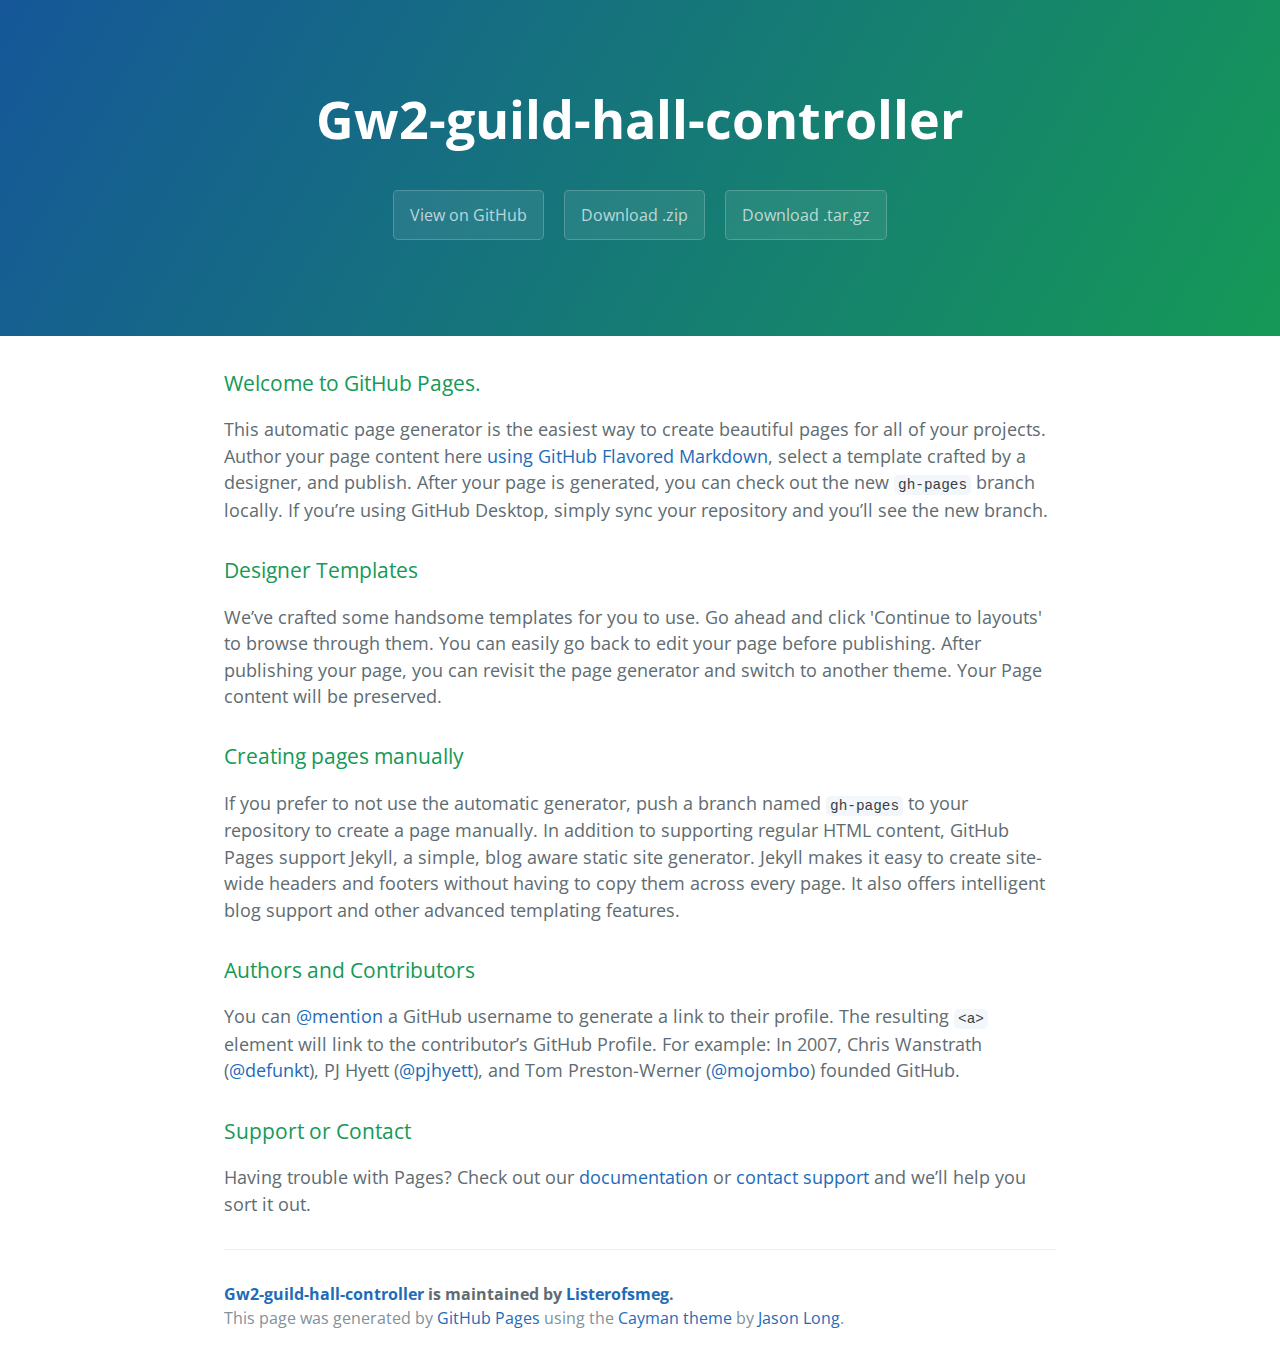
==== commit 11d200ad: "Create gh-pages branch via GitHub" ====
--- a/index.html
+++ b/index.html
@@ -1,28 +1,57 @@
 <!DOCTYPE html>
-<html lang="en">
-<head>
+<html lang="en-us">
+  <head>
     <meta charset="UTF-8">
-    <title>Guild Hall Upgrade Controller</title>
+    <title>Gw2-guild-hall-controller by Listerofsmeg</title>
+    <meta name="viewport" content="width=device-width, initial-scale=1">
+    <link rel="stylesheet" type="text/css" href="stylesheets/normalize.css" media="screen">
+    <link href='https://fonts.googleapis.com/css?family=Open+Sans:400,700' rel='stylesheet' type='text/css'>
+    <link rel="stylesheet" type="text/css" href="stylesheets/stylesheet.css" media="screen">
+    <link rel="stylesheet" type="text/css" href="stylesheets/github-light.css" media="screen">
+  </head>
+  <body>
+    <section class="page-header">
+      <h1 class="project-name">Gw2-guild-hall-controller</h1>
+      <h2 class="project-tagline"></h2>
+      <a href="https://github.com/Listerofsmeg/GW2-Guild-Hall-Controller" class="btn">View on GitHub</a>
+      <a href="https://github.com/Listerofsmeg/GW2-Guild-Hall-Controller/zipball/master" class="btn">Download .zip</a>
+      <a href="https://github.com/Listerofsmeg/GW2-Guild-Hall-Controller/tarball/master" class="btn">Download .tar.gz</a>
+    </section>
 
-    <link rel="stylesheet" href="Content/bootstrap.css" />
-    <link rel="stylesheet" href="Content/bootstrap-theme.css" />
-    <link rel="stylesheet" href="Content/index.css" />
-    <link rel="stylesheet" href="Content/tablesort/theme.default.css" />
+    <section class="main-content">
+      <h3>
+<a id="welcome-to-github-pages" class="anchor" href="#welcome-to-github-pages" aria-hidden="true"><span aria-hidden="true" class="octicon octicon-link"></span></a>Welcome to GitHub Pages.</h3>
 
-    <script src="https://cdnjs.cloudflare.com/ajax/libs/classnames/2.2.3/index.min.js"></script>
-    <script src="https://cdnjs.cloudflare.com/ajax/libs/react/0.14.6/react-with-addons.min.js"></script>
-    <script src="https://cdnjs.cloudflare.com/ajax/libs/react/0.14.6/react-dom.min.js"></script>
-    <script src="https://cdnjs.cloudflare.com/ajax/libs/react-bootstrap/0.28.2/react-bootstrap.min.js"></script>
-    <script src="https://cdnjs.cloudflare.com/ajax/libs/babel-core/5.8.34/browser.min.js"></script>
-    <script src="https://cdnjs.cloudflare.com/ajax/libs/jquery/2.1.4/jquery.min.js"></script>
-    <script src="https://cdnjs.cloudflare.com/ajax/libs/underscore.js/1.8.3/underscore-min.js"></script>
-    <script src="https://cdnjs.cloudflare.com/ajax/libs/ramda/0.19.0/ramda.min.js"></script>
+<p>This automatic page generator is the easiest way to create beautiful pages for all of your projects. Author your page content here <a href="https://guides.github.com/features/mastering-markdown/">using GitHub Flavored Markdown</a>, select a template crafted by a designer, and publish. After your page is generated, you can check out the new <code>gh-pages</code> branch locally. If you’re using GitHub Desktop, simply sync your repository and you’ll see the new branch.</p>
 
-    <script src="./guild_db.js"></script>
+<h3>
+<a id="designer-templates" class="anchor" href="#designer-templates" aria-hidden="true"><span aria-hidden="true" class="octicon octicon-link"></span></a>Designer Templates</h3>
 
-</head>
-<body>
-    <div id="content"></div>
-    <script type="text/babel" src="app.js"></script>
-</body>
-</html>+<p>We’ve crafted some handsome templates for you to use. Go ahead and click 'Continue to layouts' to browse through them. You can easily go back to edit your page before publishing. After publishing your page, you can revisit the page generator and switch to another theme. Your Page content will be preserved.</p>
+
+<h3>
+<a id="creating-pages-manually" class="anchor" href="#creating-pages-manually" aria-hidden="true"><span aria-hidden="true" class="octicon octicon-link"></span></a>Creating pages manually</h3>
+
+<p>If you prefer to not use the automatic generator, push a branch named <code>gh-pages</code> to your repository to create a page manually. In addition to supporting regular HTML content, GitHub Pages support Jekyll, a simple, blog aware static site generator. Jekyll makes it easy to create site-wide headers and footers without having to copy them across every page. It also offers intelligent blog support and other advanced templating features.</p>
+
+<h3>
+<a id="authors-and-contributors" class="anchor" href="#authors-and-contributors" aria-hidden="true"><span aria-hidden="true" class="octicon octicon-link"></span></a>Authors and Contributors</h3>
+
+<p>You can <a href="https://help.github.com/articles/basic-writing-and-formatting-syntax/#mentioning-users-and-teams" class="user-mention">@mention</a> a GitHub username to generate a link to their profile. The resulting <code>&lt;a&gt;</code> element will link to the contributor’s GitHub Profile. For example: In 2007, Chris Wanstrath (<a href="https://github.com/defunkt" class="user-mention">@defunkt</a>), PJ Hyett (<a href="https://github.com/pjhyett" class="user-mention">@pjhyett</a>), and Tom Preston-Werner (<a href="https://github.com/mojombo" class="user-mention">@mojombo</a>) founded GitHub.</p>
+
+<h3>
+<a id="support-or-contact" class="anchor" href="#support-or-contact" aria-hidden="true"><span aria-hidden="true" class="octicon octicon-link"></span></a>Support or Contact</h3>
+
+<p>Having trouble with Pages? Check out our <a href="https://help.github.com/pages">documentation</a> or <a href="https://github.com/contact">contact support</a> and we’ll help you sort it out.</p>
+
+      <footer class="site-footer">
+        <span class="site-footer-owner"><a href="https://github.com/Listerofsmeg/GW2-Guild-Hall-Controller">Gw2-guild-hall-controller</a> is maintained by <a href="https://github.com/Listerofsmeg">Listerofsmeg</a>.</span>
+
+        <span class="site-footer-credits">This page was generated by <a href="https://pages.github.com">GitHub Pages</a> using the <a href="https://github.com/jasonlong/cayman-theme">Cayman theme</a> by <a href="https://twitter.com/jasonlong">Jason Long</a>.</span>
+      </footer>
+
+    </section>
+
+  
+  </body>
+</html>
--- a/stylesheets/stylesheet.css
+++ b/stylesheets/stylesheet.css
@@ -0,0 +1,245 @@
+* {
+  box-sizing: border-box; }
+
+body {
+  padding: 0;
+  margin: 0;
+  font-family: "Open Sans", "Helvetica Neue", Helvetica, Arial, sans-serif;
+  font-size: 16px;
+  line-height: 1.5;
+  color: #606c71; }
+
+a {
+  color: #1e6bb8;
+  text-decoration: none; }
+  a:hover {
+    text-decoration: underline; }
+
+.btn {
+  display: inline-block;
+  margin-bottom: 1rem;
+  color: rgba(255, 255, 255, 0.7);
+  background-color: rgba(255, 255, 255, 0.08);
+  border-color: rgba(255, 255, 255, 0.2);
+  border-style: solid;
+  border-width: 1px;
+  border-radius: 0.3rem;
+  transition: color 0.2s, background-color 0.2s, border-color 0.2s; }
+  .btn + .btn {
+    margin-left: 1rem; }
+
+.btn:hover {
+  color: rgba(255, 255, 255, 0.8);
+  text-decoration: none;
+  background-color: rgba(255, 255, 255, 0.2);
+  border-color: rgba(255, 255, 255, 0.3); }
+
+@media screen and (min-width: 64em) {
+  .btn {
+    padding: 0.75rem 1rem; } }
+
+@media screen and (min-width: 42em) and (max-width: 64em) {
+  .btn {
+    padding: 0.6rem 0.9rem;
+    font-size: 0.9rem; } }
+
+@media screen and (max-width: 42em) {
+  .btn {
+    display: block;
+    width: 100%;
+    padding: 0.75rem;
+    font-size: 0.9rem; }
+    .btn + .btn {
+      margin-top: 1rem;
+      margin-left: 0; } }
+
+.page-header {
+  color: #fff;
+  text-align: center;
+  background-color: #159957;
+  background-image: linear-gradient(120deg, #155799, #159957); }
+
+@media screen and (min-width: 64em) {
+  .page-header {
+    padding: 5rem 6rem; } }
+
+@media screen and (min-width: 42em) and (max-width: 64em) {
+  .page-header {
+    padding: 3rem 4rem; } }
+
+@media screen and (max-width: 42em) {
+  .page-header {
+    padding: 2rem 1rem; } }
+
+.project-name {
+  margin-top: 0;
+  margin-bottom: 0.1rem; }
+
+@media screen and (min-width: 64em) {
+  .project-name {
+    font-size: 3.25rem; } }
+
+@media screen and (min-width: 42em) and (max-width: 64em) {
+  .project-name {
+    font-size: 2.25rem; } }
+
+@media screen and (max-width: 42em) {
+  .project-name {
+    font-size: 1.75rem; } }
+
+.project-tagline {
+  margin-bottom: 2rem;
+  font-weight: normal;
+  opacity: 0.7; }
+
+@media screen and (min-width: 64em) {
+  .project-tagline {
+    font-size: 1.25rem; } }
+
+@media screen and (min-width: 42em) and (max-width: 64em) {
+  .project-tagline {
+    font-size: 1.15rem; } }
+
+@media screen and (max-width: 42em) {
+  .project-tagline {
+    font-size: 1rem; } }
+
+.main-content :first-child {
+  margin-top: 0; }
+.main-content img {
+  max-width: 100%; }
+.main-content h1, .main-content h2, .main-content h3, .main-content h4, .main-content h5, .main-content h6 {
+  margin-top: 2rem;
+  margin-bottom: 1rem;
+  font-weight: normal;
+  color: #159957; }
+.main-content p {
+  margin-bottom: 1em; }
+.main-content code {
+  padding: 2px 4px;
+  font-family: Consolas, "Liberation Mono", Menlo, Courier, monospace;
+  font-size: 0.9rem;
+  color: #383e41;
+  background-color: #f3f6fa;
+  border-radius: 0.3rem; }
+.main-content pre {
+  padding: 0.8rem;
+  margin-top: 0;
+  margin-bottom: 1rem;
+  font: 1rem Consolas, "Liberation Mono", Menlo, Courier, monospace;
+  color: #567482;
+  word-wrap: normal;
+  background-color: #f3f6fa;
+  border: solid 1px #dce6f0;
+  border-radius: 0.3rem; }
+  .main-content pre > code {
+    padding: 0;
+    margin: 0;
+    font-size: 0.9rem;
+    color: #567482;
+    word-break: normal;
+    white-space: pre;
+    background: transparent;
+    border: 0; }
+.main-content .highlight {
+  margin-bottom: 1rem; }
+  .main-content .highlight pre {
+    margin-bottom: 0;
+    word-break: normal; }
+.main-content .highlight pre, .main-content pre {
+  padding: 0.8rem;
+  overflow: auto;
+  font-size: 0.9rem;
+  line-height: 1.45;
+  border-radius: 0.3rem; }
+.main-content pre code, .main-content pre tt {
+  display: inline;
+  max-width: initial;
+  padding: 0;
+  margin: 0;
+  overflow: initial;
+  line-height: inherit;
+  word-wrap: normal;
+  background-color: transparent;
+  border: 0; }
+  .main-content pre code:before, .main-content pre code:after, .main-content pre tt:before, .main-content pre tt:after {
+    content: normal; }
+.main-content ul, .main-content ol {
+  margin-top: 0; }
+.main-content blockquote {
+  padding: 0 1rem;
+  margin-left: 0;
+  color: #819198;
+  border-left: 0.3rem solid #dce6f0; }
+  .main-content blockquote > :first-child {
+    margin-top: 0; }
+  .main-content blockquote > :last-child {
+    margin-bottom: 0; }
+.main-content table {
+  display: block;
+  width: 100%;
+  overflow: auto;
+  word-break: normal;
+  word-break: keep-all; }
+  .main-content table th {
+    font-weight: bold; }
+  .main-content table th, .main-content table td {
+    padding: 0.5rem 1rem;
+    border: 1px solid #e9ebec; }
+.main-content dl {
+  padding: 0; }
+  .main-content dl dt {
+    padding: 0;
+    margin-top: 1rem;
+    font-size: 1rem;
+    font-weight: bold; }
+  .main-content dl dd {
+    padding: 0;
+    margin-bottom: 1rem; }
+.main-content hr {
+  height: 2px;
+  padding: 0;
+  margin: 1rem 0;
+  background-color: #eff0f1;
+  border: 0; }
+
+@media screen and (min-width: 64em) {
+  .main-content {
+    max-width: 64rem;
+    padding: 2rem 6rem;
+    margin: 0 auto;
+    font-size: 1.1rem; } }
+
+@media screen and (min-width: 42em) and (max-width: 64em) {
+  .main-content {
+    padding: 2rem 4rem;
+    font-size: 1.1rem; } }
+
+@media screen and (max-width: 42em) {
+  .main-content {
+    padding: 2rem 1rem;
+    font-size: 1rem; } }
+
+.site-footer {
+  padding-top: 2rem;
+  margin-top: 2rem;
+  border-top: solid 1px #eff0f1; }
+
+.site-footer-owner {
+  display: block;
+  font-weight: bold; }
+
+.site-footer-credits {
+  color: #819198; }
+
+@media screen and (min-width: 64em) {
+  .site-footer {
+    font-size: 1rem; } }
+
+@media screen and (min-width: 42em) and (max-width: 64em) {
+  .site-footer {
+    font-size: 1rem; } }
+
+@media screen and (max-width: 42em) {
+  .site-footer {
+    font-size: 0.9rem; } }
--- a/stylesheets/github-light.css
+++ b/stylesheets/github-light.css
@@ -0,0 +1,124 @@
+/*
+The MIT License (MIT)
+
+Copyright (c) 2015 GitHub, Inc.
+
+Permission is hereby granted, free of charge, to any person obtaining a copy
+of this software and associated documentation files (the "Software"), to deal
+in the Software without restriction, including without limitation the rights
+to use, copy, modify, merge, publish, distribute, sublicense, and/or sell
+copies of the Software, and to permit persons to whom the Software is
+furnished to do so, subject to the following conditions:
+
+The above copyright notice and this permission notice shall be included in all
+copies or substantial portions of the Software.
+
+THE SOFTWARE IS PROVIDED "AS IS", WITHOUT WARRANTY OF ANY KIND, EXPRESS OR
+IMPLIED, INCLUDING BUT NOT LIMITED TO THE WARRANTIES OF MERCHANTABILITY,
+FITNESS FOR A PARTICULAR PURPOSE AND NONINFRINGEMENT. IN NO EVENT SHALL THE
+AUTHORS OR COPYRIGHT HOLDERS BE LIABLE FOR ANY CLAIM, DAMAGES OR OTHER
+LIABILITY, WHETHER IN AN ACTION OF CONTRACT, TORT OR OTHERWISE, ARISING FROM,
+OUT OF OR IN CONNECTION WITH THE SOFTWARE OR THE USE OR OTHER DEALINGS IN THE
+SOFTWARE.
+
+*/
+
+.pl-c /* comment */ {
+  color: #969896;
+}
+
+.pl-c1      /* constant, markup.raw, meta.diff.header, meta.module-reference, meta.property-name, support, support.constant, support.variable, variable.other.constant */,
+.pl-s .pl-v /* string variable */ {
+  color: #0086b3;
+}
+
+.pl-e  /* entity */,
+.pl-en /* entity.name */ {
+  color: #795da3;
+}
+
+.pl-s .pl-s1 /* string source */,
+.pl-smi      /* storage.modifier.import, storage.modifier.package, storage.type.java, variable.other, variable.parameter.function */ {
+  color: #333;
+}
+
+.pl-ent /* entity.name.tag */ {
+  color: #63a35c;
+}
+
+.pl-k /* keyword, storage, storage.type */ {
+  color: #a71d5d;
+}
+
+.pl-pds              /* punctuation.definition.string, string.regexp.character-class */,
+.pl-s                /* string */,
+.pl-s .pl-pse .pl-s1 /* string punctuation.section.embedded source */,
+.pl-sr               /* string.regexp */,
+.pl-sr .pl-cce       /* string.regexp constant.character.escape */,
+.pl-sr .pl-sra       /* string.regexp string.regexp.arbitrary-repitition */,
+.pl-sr .pl-sre       /* string.regexp source.ruby.embedded */ {
+  color: #183691;
+}
+
+.pl-v /* variable */ {
+  color: #ed6a43;
+}
+
+.pl-id /* invalid.deprecated */ {
+  color: #b52a1d;
+}
+
+.pl-ii /* invalid.illegal */ {
+  background-color: #b52a1d;
+  color: #f8f8f8;
+}
+
+.pl-sr .pl-cce /* string.regexp constant.character.escape */ {
+  color: #63a35c;
+  font-weight: bold;
+}
+
+.pl-ml /* markup.list */ {
+  color: #693a17;
+}
+
+.pl-mh        /* markup.heading */,
+.pl-mh .pl-en /* markup.heading entity.name */,
+.pl-ms        /* meta.separator */ {
+  color: #1d3e81;
+  font-weight: bold;
+}
+
+.pl-mq /* markup.quote */ {
+  color: #008080;
+}
+
+.pl-mi /* markup.italic */ {
+  color: #333;
+  font-style: italic;
+}
+
+.pl-mb /* markup.bold */ {
+  color: #333;
+  font-weight: bold;
+}
+
+.pl-md /* markup.deleted, meta.diff.header.from-file */ {
+  background-color: #ffecec;
+  color: #bd2c00;
+}
+
+.pl-mi1 /* markup.inserted, meta.diff.header.to-file */ {
+  background-color: #eaffea;
+  color: #55a532;
+}
+
+.pl-mdr /* meta.diff.range */ {
+  color: #795da3;
+  font-weight: bold;
+}
+
+.pl-mo /* meta.output */ {
+  color: #1d3e81;
+}
+
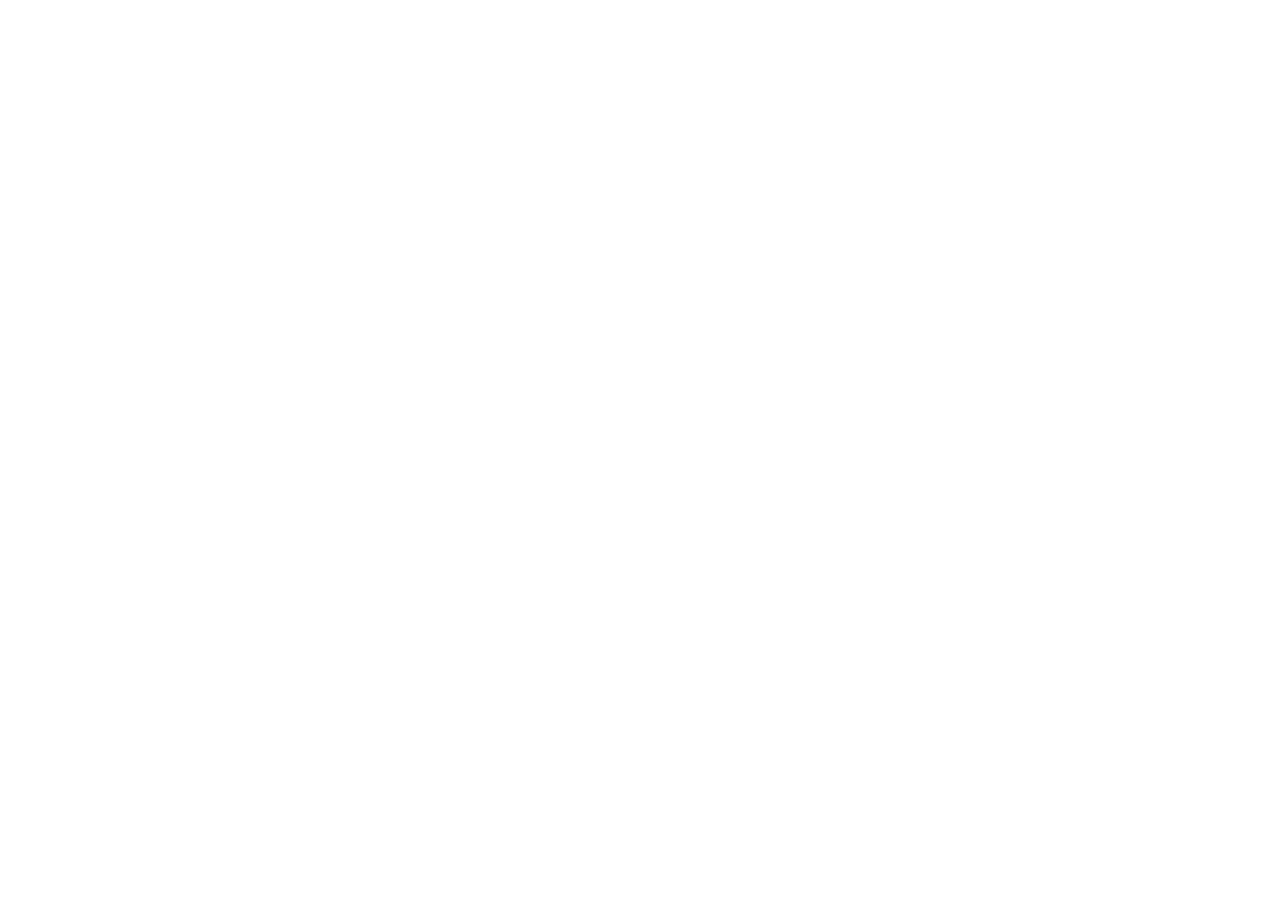
==== commit 627ddf7e: "Update index.html" ====
--- a/index.html
+++ b/index.html
@@ -1,57 +1,28 @@
 <!DOCTYPE html>
-<html lang="en-us">
-  <head>
+<html lang="en">
+<head>
     <meta charset="UTF-8">
-    <title>Gw2-guild-hall-controller by Listerofsmeg</title>
-    <meta name="viewport" content="width=device-width, initial-scale=1">
-    <link rel="stylesheet" type="text/css" href="stylesheets/normalize.css" media="screen">
-    <link href='https://fonts.googleapis.com/css?family=Open+Sans:400,700' rel='stylesheet' type='text/css'>
-    <link rel="stylesheet" type="text/css" href="stylesheets/stylesheet.css" media="screen">
-    <link rel="stylesheet" type="text/css" href="stylesheets/github-light.css" media="screen">
-  </head>
-  <body>
-    <section class="page-header">
-      <h1 class="project-name">Gw2-guild-hall-controller</h1>
-      <h2 class="project-tagline"></h2>
-      <a href="https://github.com/Listerofsmeg/GW2-Guild-Hall-Controller" class="btn">View on GitHub</a>
-      <a href="https://github.com/Listerofsmeg/GW2-Guild-Hall-Controller/zipball/master" class="btn">Download .zip</a>
-      <a href="https://github.com/Listerofsmeg/GW2-Guild-Hall-Controller/tarball/master" class="btn">Download .tar.gz</a>
-    </section>
+    <title>Guild Hall Upgrade Controller</title>
 
-    <section class="main-content">
-      <h3>
-<a id="welcome-to-github-pages" class="anchor" href="#welcome-to-github-pages" aria-hidden="true"><span aria-hidden="true" class="octicon octicon-link"></span></a>Welcome to GitHub Pages.</h3>
+    <link rel="stylesheet" href="Content/bootstrap.css" />
+    <link rel="stylesheet" href="Content/bootstrap-theme.css" />
+    <link rel="stylesheet" href="Content/index.css" />
+    <link rel="stylesheet" href="Content/tablesort/theme.default.css" />
 
-<p>This automatic page generator is the easiest way to create beautiful pages for all of your projects. Author your page content here <a href="https://guides.github.com/features/mastering-markdown/">using GitHub Flavored Markdown</a>, select a template crafted by a designer, and publish. After your page is generated, you can check out the new <code>gh-pages</code> branch locally. If you’re using GitHub Desktop, simply sync your repository and you’ll see the new branch.</p>
+    <script src="https://cdnjs.cloudflare.com/ajax/libs/classnames/2.2.3/index.min.js"></script>
+    <script src="https://cdnjs.cloudflare.com/ajax/libs/react/0.14.6/react-with-addons.min.js"></script>
+    <script src="https://cdnjs.cloudflare.com/ajax/libs/react/0.14.6/react-dom.min.js"></script>
+    <script src="https://cdnjs.cloudflare.com/ajax/libs/react-bootstrap/0.28.2/react-bootstrap.min.js"></script>
+    <script src="https://cdnjs.cloudflare.com/ajax/libs/babel-core/5.8.34/browser.min.js"></script>
+    <script src="https://cdnjs.cloudflare.com/ajax/libs/jquery/2.1.4/jquery.min.js"></script>
+    <script src="https://cdnjs.cloudflare.com/ajax/libs/underscore.js/1.8.3/underscore-min.js"></script>
+    <script src="https://cdnjs.cloudflare.com/ajax/libs/ramda/0.19.0/ramda.min.js"></script>
 
-<h3>
-<a id="designer-templates" class="anchor" href="#designer-templates" aria-hidden="true"><span aria-hidden="true" class="octicon octicon-link"></span></a>Designer Templates</h3>
+    <script src="./guild_db.js"></script>
 
-<p>We’ve crafted some handsome templates for you to use. Go ahead and click 'Continue to layouts' to browse through them. You can easily go back to edit your page before publishing. After publishing your page, you can revisit the page generator and switch to another theme. Your Page content will be preserved.</p>
-
-<h3>
-<a id="creating-pages-manually" class="anchor" href="#creating-pages-manually" aria-hidden="true"><span aria-hidden="true" class="octicon octicon-link"></span></a>Creating pages manually</h3>
-
-<p>If you prefer to not use the automatic generator, push a branch named <code>gh-pages</code> to your repository to create a page manually. In addition to supporting regular HTML content, GitHub Pages support Jekyll, a simple, blog aware static site generator. Jekyll makes it easy to create site-wide headers and footers without having to copy them across every page. It also offers intelligent blog support and other advanced templating features.</p>
-
-<h3>
-<a id="authors-and-contributors" class="anchor" href="#authors-and-contributors" aria-hidden="true"><span aria-hidden="true" class="octicon octicon-link"></span></a>Authors and Contributors</h3>
-
-<p>You can <a href="https://help.github.com/articles/basic-writing-and-formatting-syntax/#mentioning-users-and-teams" class="user-mention">@mention</a> a GitHub username to generate a link to their profile. The resulting <code>&lt;a&gt;</code> element will link to the contributor’s GitHub Profile. For example: In 2007, Chris Wanstrath (<a href="https://github.com/defunkt" class="user-mention">@defunkt</a>), PJ Hyett (<a href="https://github.com/pjhyett" class="user-mention">@pjhyett</a>), and Tom Preston-Werner (<a href="https://github.com/mojombo" class="user-mention">@mojombo</a>) founded GitHub.</p>
-
-<h3>
-<a id="support-or-contact" class="anchor" href="#support-or-contact" aria-hidden="true"><span aria-hidden="true" class="octicon octicon-link"></span></a>Support or Contact</h3>
-
-<p>Having trouble with Pages? Check out our <a href="https://help.github.com/pages">documentation</a> or <a href="https://github.com/contact">contact support</a> and we’ll help you sort it out.</p>
-
-      <footer class="site-footer">
-        <span class="site-footer-owner"><a href="https://github.com/Listerofsmeg/GW2-Guild-Hall-Controller">Gw2-guild-hall-controller</a> is maintained by <a href="https://github.com/Listerofsmeg">Listerofsmeg</a>.</span>
-
-        <span class="site-footer-credits">This page was generated by <a href="https://pages.github.com">GitHub Pages</a> using the <a href="https://github.com/jasonlong/cayman-theme">Cayman theme</a> by <a href="https://twitter.com/jasonlong">Jason Long</a>.</span>
-      </footer>
-
-    </section>
-
-  
-  </body>
+</head>
+<body>
+    <div id="content"></div>
+    <script type="text/babel" src="app.js"></script>
+</body>
 </html>
--- a/Content/index.css
+++ b/Content/index.css
@@ -0,0 +1,51 @@
+﻿body {
+  padding-top: 50px;
+}
+
+.unselectable {
+    -webkit-touch-callout: none;
+    -webkit-user-select: none;
+    -moz-user-select: none;
+    -ms-user-select: none;
+    user-select: none;
+}
+
+.table tbody>tr>td.vert-align{
+    vertical-align: middle;
+}
+
+.img_wrapper {
+    position: relative;
+}
+
+.material_img_num {
+    position: absolute;
+    top: -12px;
+    right: 6px;
+    color: #ffeeaa;
+    text-shadow: -1px -1px 0 black, 1px -1px 0 black, -1px 1px 0 black, 1px 1px 0 black, 0px 0px 2px black, 0px 0px 2px black, 0px 0px 2px black, 0px 0px 2px black;
+    font-size: 14px;
+    cursor: default;
+}
+
+.upgrade_material_not_enough {
+    opacity: 0.4;
+}
+
+.stylish-input-group .input-group-addon{
+    background: white !important; 
+}
+.stylish-input-group .form-control{
+	border-right:0; 
+	box-shadow:0 0 0; 
+	border-color:#ccc;
+}
+.stylish-input-group button{
+    border:0;
+    background:transparent;
+}
+
+.vertical-align {
+    display: flex;
+    align-items: center;
+}--- a/Content/tablesort/theme.default.css
+++ b/Content/tablesort/theme.default.css
@@ -0,0 +1,189 @@
+/*************
+Default Theme
+*************/
+/* overall */
+.tablesorter-default {
+	width: 100%;
+	font: 12px/18px Arial, Sans-serif;
+	color: #333;
+	background-color: #fff;
+	border-spacing: 0;
+	margin: 10px 0 15px;
+	text-align: left;
+}
+
+/* header */
+.tablesorter-default th,
+.tablesorter-default thead td {
+	font: bold 12px/18px Arial, Sans-serif;
+	color: #000;
+	background-color: #fff;
+	border-collapse: collapse;
+	border-bottom: #ccc 2px solid;
+	padding: 0;
+}
+.tablesorter-default tfoot th,
+.tablesorter-default tfoot td {
+	border: 0;
+}
+.tablesorter-default .header,
+.tablesorter-default .tablesorter-header {
+	background-image: url([data-uri]);
+	background-position: center right;
+	background-repeat: no-repeat;
+	cursor: pointer;
+	white-space: normal;
+	padding: 4px 20px 4px 4px;
+}
+.tablesorter-default thead .headerSortUp,
+.tablesorter-default thead .tablesorter-headerSortUp,
+.tablesorter-default thead .tablesorter-headerAsc {
+	background-image: url([data-uri]);
+	border-bottom: #000 2px solid;
+}
+.tablesorter-default thead .headerSortDown,
+.tablesorter-default thead .tablesorter-headerSortDown,
+.tablesorter-default thead .tablesorter-headerDesc {
+	background-image: url([data-uri]);
+	border-bottom: #000 2px solid;
+}
+.tablesorter-default thead .sorter-false {
+	background-image: none;
+	cursor: default;
+	padding: 4px;
+}
+
+/* tfoot */
+.tablesorter-default tfoot .tablesorter-headerSortUp,
+.tablesorter-default tfoot .tablesorter-headerSortDown,
+.tablesorter-default tfoot .tablesorter-headerAsc,
+.tablesorter-default tfoot .tablesorter-headerDesc {
+	border-top: #000 2px solid;
+}
+
+/* tbody */
+.tablesorter-default td {
+	background-color: #fff;
+	border-bottom: #ccc 1px solid;
+	padding: 4px;
+	vertical-align: top;
+}
+
+/* hovered row colors */
+.tablesorter-default tbody > tr:hover > td,
+.tablesorter-default tbody > tr.even:hover > td,
+.tablesorter-default tbody > tr.odd:hover > td {
+	background: #fff;
+	color: #000;
+}
+
+/* table processing indicator */
+.tablesorter-default .tablesorter-processing {
+	background-position: center center !important;
+	background-repeat: no-repeat !important;
+	/* background-image: url(../addons/pager/icons/loading.gif) !important; */
+	background-image: url('[data-uri]') !important;
+}
+
+/* Zebra Widget - row alternating colors */
+.tablesorter-default tr.odd td {
+	background-color: #dfdfdf;
+}
+.tablesorter-default tr.even td {
+	background-color: #efefef;
+}
+
+/* Column Widget - column sort colors */
+.tablesorter-default tr.odd td.primary {
+	background-color: #bfbfbf;
+}
+.tablesorter-default td.primary,
+.tablesorter-default tr.even td.primary {
+	background-color: #d9d9d9;
+}
+.tablesorter-default tr.odd td.secondary {
+	background-color: #d9d9d9;
+}
+.tablesorter-default td.secondary,
+.tablesorter-default tr.even td.secondary {
+	background-color: #e6e6e6;
+}
+.tablesorter-default tr.odd td.tertiary {
+	background-color: #e6e6e6;
+}
+.tablesorter-default td.tertiary,
+.tablesorter-default tr.even td.tertiary {
+	background-color: #f2f2f2;
+}
+
+/* caption */
+caption {
+	background: #fff;
+}
+
+/* filter widget */
+.tablesorter-default .tablesorter-filter-row td {
+	background: #eee;
+	border-bottom: #ccc 1px solid;
+	line-height: normal;
+	text-align: center; /* center the input */
+	-webkit-transition: line-height 0.1s ease;
+	-moz-transition: line-height 0.1s ease;
+	-o-transition: line-height 0.1s ease;
+	transition: line-height 0.1s ease;
+}
+/* optional disabled input styling */
+.tablesorter-default .tablesorter-filter-row .disabled {
+	opacity: 0.5;
+	filter: alpha(opacity=50);
+	cursor: not-allowed;
+}
+/* hidden filter row */
+.tablesorter-default .tablesorter-filter-row.hideme td {
+	/*** *********************************************** ***/
+	/*** change this padding to modify the thickness     ***/
+	/*** of the closed filter row (height = padding x 2) ***/
+	padding: 2px;
+	/*** *********************************************** ***/
+	margin: 0;
+	line-height: 0;
+	cursor: pointer;
+}
+.tablesorter-default .tablesorter-filter-row.hideme .tablesorter-filter {
+	height: 1px;
+	min-height: 0;
+	border: 0;
+	padding: 0;
+	margin: 0;
+	/* don't use visibility: hidden because it disables tabbing */
+	opacity: 0;
+	filter: alpha(opacity=0);
+}
+/* filters */
+.tablesorter-default .tablesorter-filter {
+	width: 95%;
+	height: auto;
+	margin: 4px;
+	padding: 4px;
+	background-color: #fff;
+	border: 1px solid #bbb;
+	color: #333;
+	-webkit-box-sizing: border-box;
+	-moz-box-sizing: border-box;
+	box-sizing: border-box;
+	-webkit-transition: height 0.1s ease;
+	-moz-transition: height 0.1s ease;
+	-o-transition: height 0.1s ease;
+	transition: height 0.1s ease;
+}
+/* rows hidden by filtering (needed for child rows) */
+.tablesorter .filtered {
+	display: none;
+}
+
+/* ajax error row */
+.tablesorter .tablesorter-errorRow td {
+	text-align: center;
+	cursor: pointer;
+	background-color: #e6bf99;
+}
